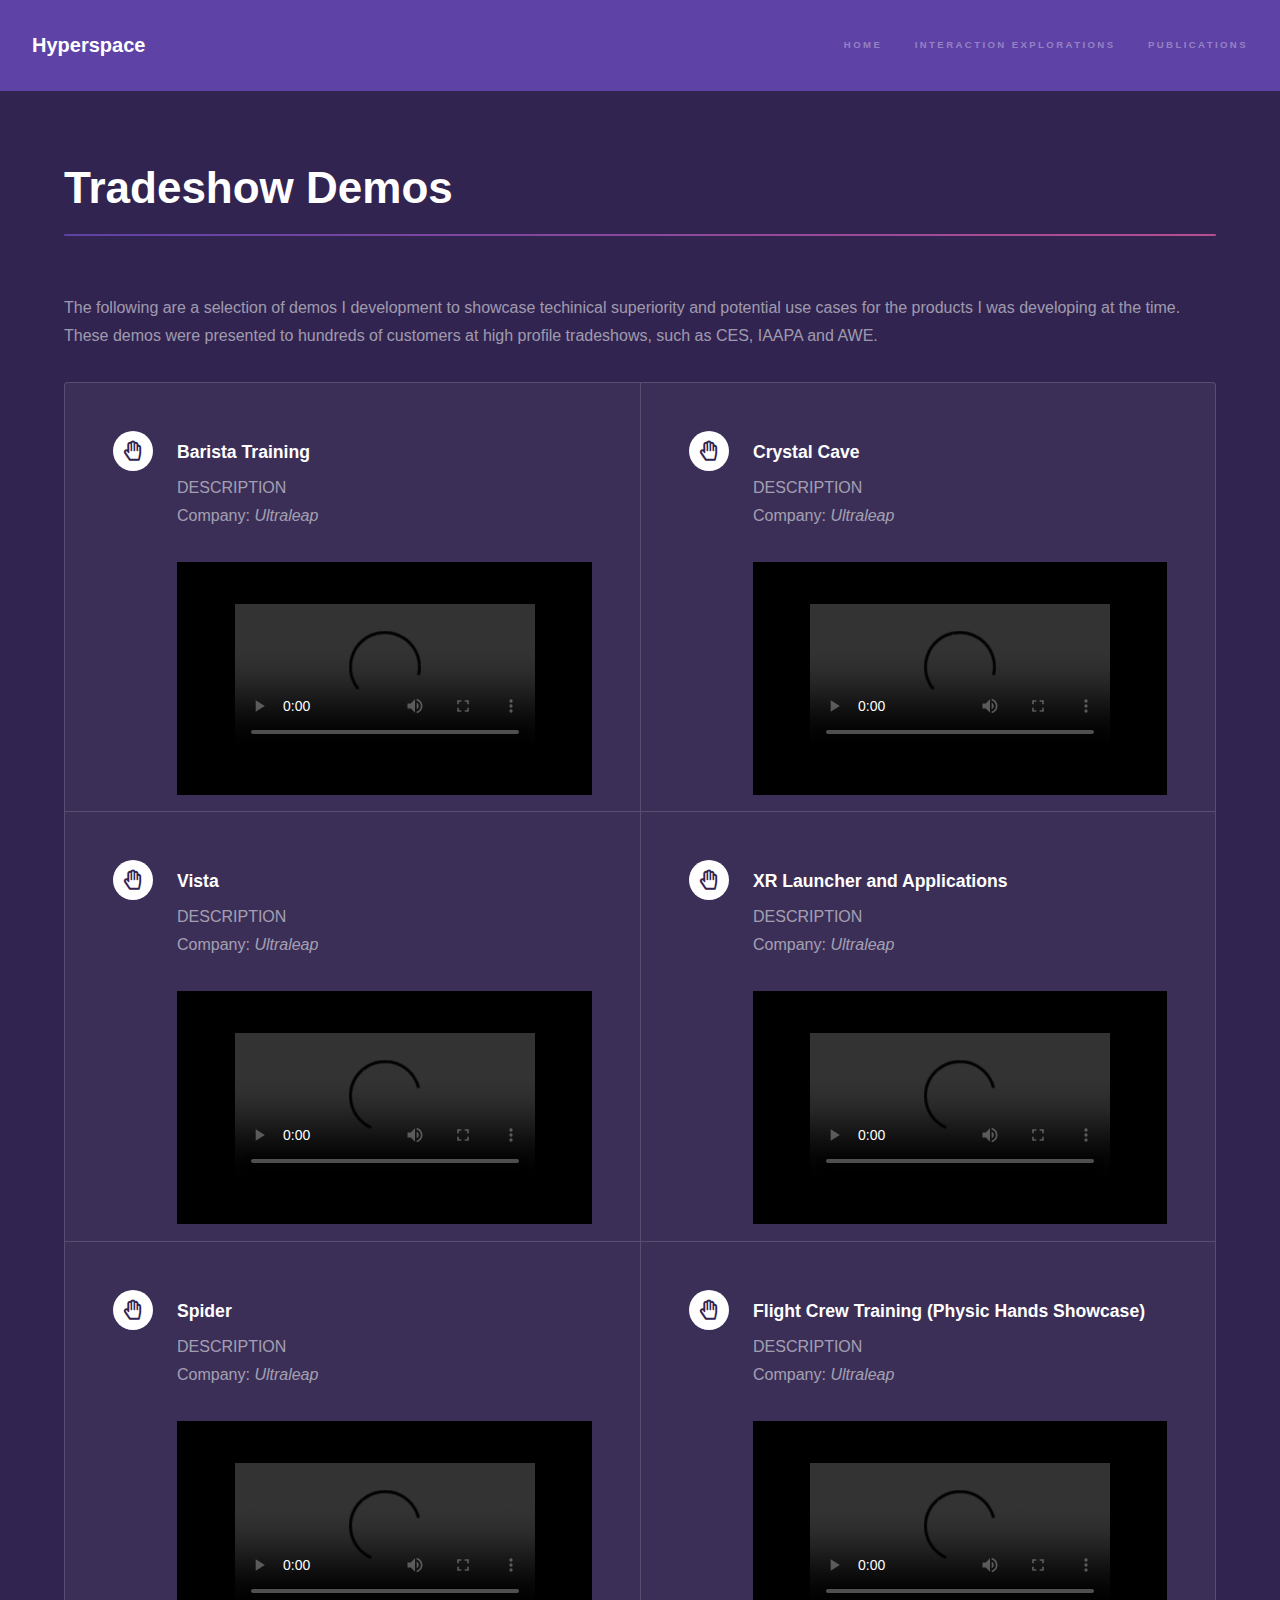
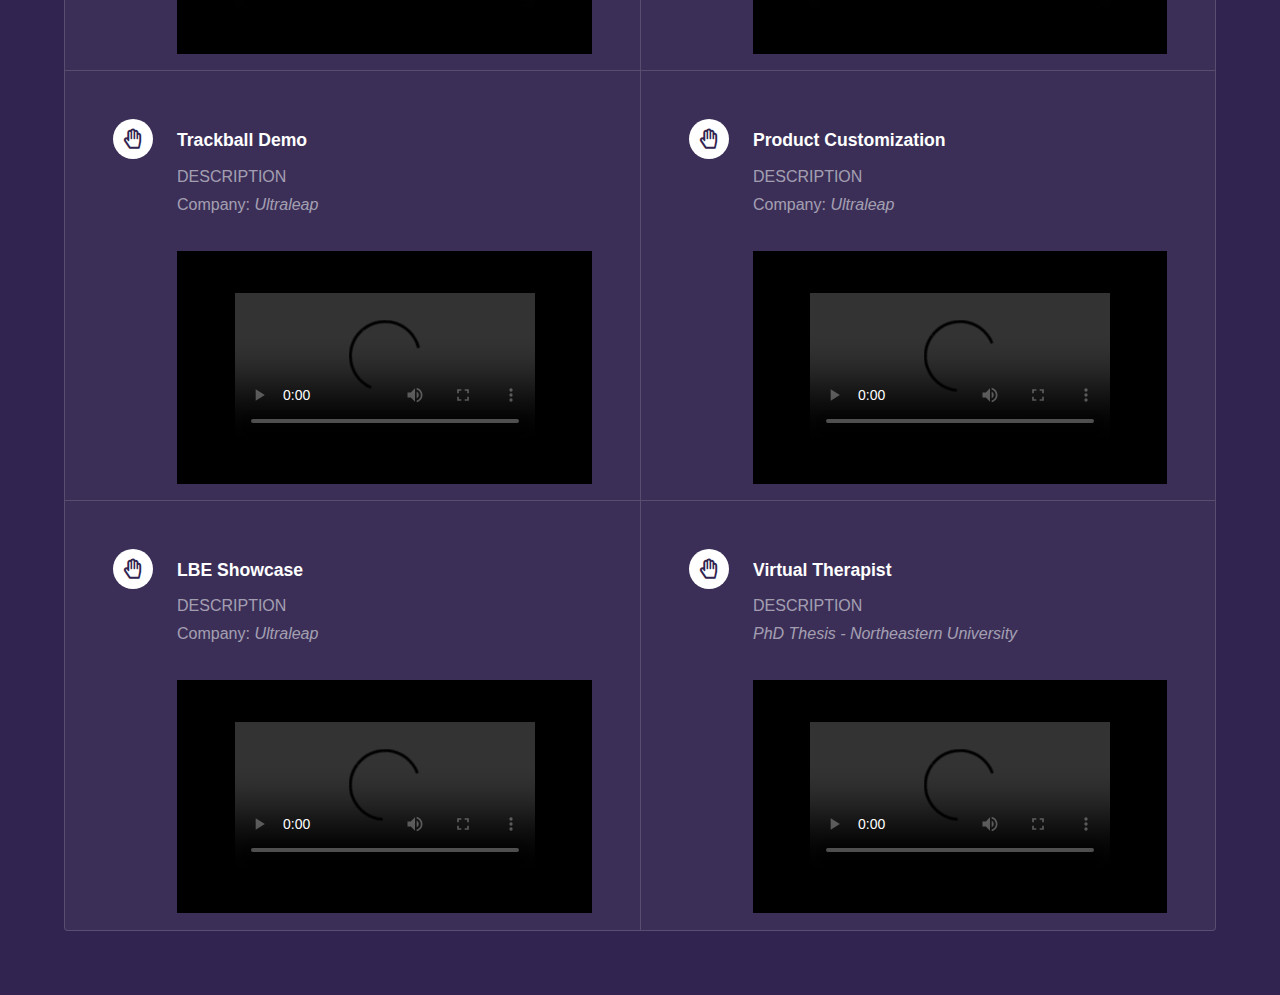
==== demos.html @ 86717d0b "V0" ====
<!DOCTYPE HTML>
<!--
	Hyperspace by HTML5 UP
	html5up.net | @ajlkn
	Free for personal and commercial use under the CCA 3.0 license (html5up.net/license)
-->
<html>
	<head>
		<title>Tradeshow Demos</title>
		<meta charset="utf-8" />
		<meta name="viewport" content="width=device-width, initial-scale=1, user-scalable=no" />
		<link rel="stylesheet" href="assets/css/main.css" />
		<noscript><link rel="stylesheet" href="assets/css/noscript.css" /></noscript>
	</head>
	<body class="is-preload">

		<!-- Header -->
			<header id="header">
				<a href="index.html" class="title">Hyperspace</a>
				<nav>
					<ul>
						<li><a href="index.html">Home</a></li>
						<li><a href="interactions.html">Interaction Explorations</a></li>
						<li><a href="publications.html">Publications</a></li>
					</ul>
				</nav>
			</header>

		<!-- Wrapper -->
			<div id="wrapper">

				<!-- Main -->
					<section id="main" class="wrapper">
						<div class="inner">
							<h1 class="major">Tradeshow Demos</h1>
							<p>The following are a selection of demos I development to showcase techinical superiority and potential use cases for the products I was developing at the time. These demos were presented to hundreds of customers at high profile tradeshows, such as CES, IAAPA and AWE.</p>
							<div class="features">
								<section>
									<span class="icon major far fa-hand-paper"></span>
									<h3>Barista Training</h3>
									<p>DESCRIPTION<br />Company: <i>Ultraleap</i></p>
									<div class="video-section">
										<div class="video-container">
											<iframe src="videos/Barista.mp4" frameborder="0" allowfullscreen></iframe>
										</div>
									</div>
								</section>
								<section>
									<span class="icon major far fa-hand-paper"></span>
									<h3>Crystal Cave</h3>
									<p>DESCRIPTION<br />Company: <i>Ultraleap</i></p>
									<div class="video-section">
										<div class="video-container">
											<iframe src="videos/CrystalCave.mp4" frameborder="0" allowfullscreen></iframe>
										</div>
									</div>
								</section>
								<section>
									<span class="icon major far fa-hand-paper"></span>
									<h3>Vista</h3>
									<p>DESCRIPTION<br />Company: <i>Ultraleap</i></p>
									<div class="video-section">
										<div class="video-container">
											<iframe src="videos/Vista.mp4" frameborder="0" allowfullscreen></iframe>
										</div>
									</div>
								</section>
								<section>
									<span class="icon major far fa-hand-paper"></span>
									<h3>XR Launcher and Applications</h3>
									<p>DESCRIPTION<br />Company: <i>Ultraleap</i></p>
									<div class="video-section">
										<div class="video-container">
											<iframe src="videos/PicoLoop.mp4" frameborder="0" allowfullscreen></iframe>
										</div>
									</div>
								</section>
								<section>
									<span class="icon major far fa-hand-paper"></span>
									<h3>Spider</h3>
									<p>DESCRIPTION<br />Company: <i>Ultraleap</i></p>
									<div class="video-section">
										<div class="video-container">
											<iframe src="videos/Spider.mp4" frameborder="0" allowfullscreen></iframe>
										</div>
									</div>
								</section>
								<section>
									<span class="icon major far fa-hand-paper"></span>
									<h3>Flight Crew Training (Physic Hands Showcase)</h3>
									<p>DESCRIPTION<br />Company: <i>Ultraleap</i></p>
									<div class="video-section">
										<div class="video-container">
											<iframe src="videos/VRFlightCrew.mp4" frameborder="0" allowfullscreen></iframe>
										</div>
									</div>
								</section>
								<section>
									<span class="icon major far fa-hand-paper"></span>
									<h3>Trackball Demo</h3>
									<p>DESCRIPTION<br />Company: <i>Ultraleap</i></p>
									<div class="video-section">
										<div class="video-container">
											<iframe src="videos/MarsExample.mp4" frameborder="0" allowfullscreen></iframe>
										</div>
									</div>
								</section>
								<section>
									<span class="icon major far fa-hand-paper"></span>
									<h3>Product Customization</h3>
									<p>DESCRIPTION<br />Company: <i>Ultraleap</i></p>
									<div class="video-section">
										<div class="video-container">
											<iframe src="videos/Columbus.mp4" frameborder="0" allowfullscreen></iframe>
										</div>
									</div>
								</section>
								<section>
									<span class="icon major far fa-hand-paper"></span>
									<h3>LBE Showcase</h3>
									<p>DESCRIPTION<br />Company: <i>Ultraleap</i></p>
									<div class="video-section">
										<div class="video-container">
											<iframe src="videos/XStudio.mp4" frameborder="0" allowfullscreen></iframe>
										</div>
									</div>
								</section>
								<section>
									<span class="icon major far fa-hand-paper"></span>
									<h3>Virtual Therapist</h3>
									<p>DESCRIPTION<br /><i>PhD Thesis - Northeastern University</i></p>
									<div class="video-section">
										<div class="video-container">
											<iframe src="videos/Thesis.mp4" frameborder="0" allowfullscreen></iframe>
										</div>
									</div>
								</section>
							</div>
						</div>
					</section>

			</div>

		<!-- Scripts -->
			<script src="assets/js/jquery.min.js"></script>
			<script src="assets/js/jquery.scrollex.min.js"></script>
			<script src="assets/js/jquery.scrolly.min.js"></script>
			<script src="assets/js/browser.min.js"></script>
			<script src="assets/js/breakpoints.min.js"></script>
			<script src="assets/js/util.js"></script>
			<script src="assets/js/main.js"></script>

	</body>
</html>
---- assets/css/main.css ----
@import url(fontawesome-all.min.css);

/*
	Hyperspace by HTML5 UP
	html5up.net | @ajlkn
	Free for personal and commercial use under the CCA 3.0 license (html5up.net/license)
*/

html, body, div, span, applet, object,
iframe, h1, h2, h3, h4, h5, h6, p, blockquote,
pre, a, abbr, acronym, address, big, cite,
code, del, dfn, em, img, ins, kbd, q, s, samp,
small, strike, strong, sub, sup, tt, var, b,
u, i, center, dl, dt, dd, ol, ul, li, fieldset,
form, label, legend, table, caption, tbody,
tfoot, thead, tr, th, td, article, aside,
canvas, details, embed, figure, figcaption,
footer, header, hgroup, menu, nav, output, ruby,
section, summary, time, mark, audio, video {
	margin: 0;
	padding: 0;
	border: 0;
	font-size: 100%;
	font: inherit;
	vertical-align: baseline;}

article, aside, details, figcaption, figure,
footer, header, hgroup, menu, nav, section {
	display: block;}

body {
	line-height: 1;
}

ol, ul {
	list-style: none;
}

blockquote, q {
	quotes: none;
}

	blockquote:before, blockquote:after, q:before, q:after {
		content: '';
		content: none;
	}

table {
	border-collapse: collapse;
	border-spacing: 0;
}

body {
	-webkit-text-size-adjust: none;
}

mark {
	background-color: transparent;
	color: inherit;
}

input::-moz-focus-inner {
	border: 0;
	padding: 0;
}

input, select, textarea {
	-moz-appearance: none;
	-webkit-appearance: none;
	-ms-appearance: none;
	appearance: none;
}

/* Basic */

	@-ms-viewport {
		width: device-width;
	}

	body {
		-ms-overflow-style: scrollbar;
	}

	@media screen and (max-width: 480px) {

		html, body {
			min-width: 320px;
		}

	}

	html {
		box-sizing: border-box;
	}

	*, *:before, *:after {
		box-sizing: inherit;
	}

	body {
		background: #312450;
	}

		body.is-preload *, body.is-preload *:before, body.is-preload *:after {
			-moz-animation: none !important;
			-webkit-animation: none !important;
			-ms-animation: none !important;
			animation: none !important;
			-moz-transition: none !important;
			-webkit-transition: none !important;
			-ms-transition: none !important;
			transition: none !important;
		}

/* Type */

	body, input, select, textarea {
		color: rgba(255, 255, 255, 0.55);
		font-family: Arial, Helvetica, sans-serif;
		font-size: 16.5pt;
		font-weight: normal;
		line-height: 1.75;
	}

		@media screen and (max-width: 1680px) {

			body, input, select, textarea {
				font-size: 13pt;
			}

		}

		@media screen and (max-width: 1280px) {

			body, input, select, textarea {
				font-size: 12pt;
			}

		}

		@media screen and (max-width: 360px) {

			body, input, select, textarea {
				font-size: 11pt;
			}

		}

	a {
		-moz-transition: color 0.2s ease, border-bottom-color 0.2s ease;
		-webkit-transition: color 0.2s ease, border-bottom-color 0.2s ease;
		-ms-transition: color 0.2s ease, border-bottom-color 0.2s ease;
		transition: color 0.2s ease, border-bottom-color 0.2s ease;
		border-bottom: dotted 1px rgba(255, 255, 255, 0.35);
		color: inherit;
		text-decoration: none;
	}

		a:hover {
			border-bottom-color: transparent;
			color: #ffffff;
		}

	strong, b {
		color: #ffffff;
		font-weight: bold;
	}

	em, i {
		font-style: italic;
	}

	p {
		margin: 0 0 2em 0;
	}

	h1, h2, h3, h4, h5, h6 {
		color: #ffffff;
		font-weight: bold;
		line-height: 1.5;
		margin: 0 0 0.5em 0;
	}

		h1 a, h2 a, h3 a, h4 a, h5 a, h6 a {
			color: inherit;
			text-decoration: none;
		}

	h1 {
		font-size: 2.75em;
	}

		h1.major {
			margin: 0 0 1.3em 0;
			position: relative;
			padding-bottom: 0.35em;
		}

			h1.major:after {
				background-image: -moz-linear-gradient(to right, #5e42a6, #b74e91);
				background-image: -webkit-linear-gradient(to right, #5e42a6, #b74e91);
				background-image: -ms-linear-gradient(to right, #5e42a6, #b74e91);
				background-image: linear-gradient(to right, #5e42a6, #b74e91);
				-moz-transition: max-width 0.2s ease;
				-webkit-transition: max-width 0.2s ease;
				-ms-transition: max-width 0.2s ease;
				transition: max-width 0.2s ease;
				border-radius: 0.2em;
				bottom: 0;
				content: '';
				height: 0.05em;
				position: absolute;
				right: 0;
				width: 100%;
			}

	h2 {
		font-size: 1.75em;
	}

	h3 {
		font-size: 1.1em;
	}

	h4 {
		font-size: 1em;
	}

	h5 {
		font-size: 0.8em;
	}

	h6 {
		font-size: 0.6em;
	}

	@media screen and (max-width: 736px) {

		h1 {
			font-size: 2em;
		}

		h2 {
			font-size: 1.25em;
		}

		h3 {
			font-size: 1em;
		}

		h4 {
			font-size: 0.8em;
		}

		h5 {
			font-size: 0.6em;
		}

		h6 {
			font-size: 0.6em;
		}

	}

	sub {
		font-size: 0.8em;
		position: relative;
		top: 0.5em;
	}

	sup {
		font-size: 0.8em;
		position: relative;
		top: -0.5em;
	}

	blockquote {
		border-left: solid 4px rgba(255, 255, 255, 0.15);
		font-style: italic;
		margin: 0 0 2em 0;
		padding: 0.5em 0 0.5em 2em;
	}

	code {
		background: rgba(255, 255, 255, 0.05);
		border-radius: 0.25em;
		border: solid 1px rgba(255, 255, 255, 0.15);
		font-family: "Courier New", monospace;
		font-size: 0.9em;
		margin: 0 0.25em;
		padding: 0.25em 0.65em;
	}

	pre {
		-webkit-overflow-scrolling: touch;
		font-family: "Courier New", monospace;
		font-size: 0.9em;
		margin: 0 0 2em 0;
	}

		pre code {
			display: block;
			line-height: 1.75em;
			padding: 1em 1.5em;
			overflow-x: auto;
		}

	hr {
		border: 0;
		border-bottom: solid 1px rgba(255, 255, 255, 0.15);
		margin: 2em 0;
	}

		hr.major {
			margin: 3em 0;
		}

	.align-left {
		text-align: left;
	}

	.align-center {
		text-align: center;
	}

	.align-right {
		text-align: right;
	}

/* Row */

	.row {
		display: flex;
		flex-wrap: wrap;
		box-sizing: border-box;
		align-items: stretch;
	}

		.row > * {
			box-sizing: border-box;
		}

		.row.gtr-uniform > * > :last-child {
			margin-bottom: 0;
		}

		.row.aln-left {
			justify-content: flex-start;
		}

		.row.aln-center {
			justify-content: center;
		}

		.row.aln-right {
			justify-content: flex-end;
		}

		.row.aln-top {
			align-items: flex-start;
		}

		.row.aln-middle {
			align-items: center;
		}

		.row.aln-bottom {
			align-items: flex-end;
		}

		.row > .imp {
			order: -1;
		}

		.row > .col-1 {
			width: 8.33333%;
		}

		.row > .off-1 {
			margin-left: 8.33333%;
		}

		.row > .col-2 {
			width: 16.66667%;
		}

		.row > .off-2 {
			margin-left: 16.66667%;
		}

		.row > .col-3 {
			width: 25%;
		}

		.row > .off-3 {
			margin-left: 25%;
		}

		.row > .col-4 {
			width: 33.33333%;
		}

		.row > .off-4 {
			margin-left: 33.33333%;
		}

		.row > .col-5 {
			width: 41.66667%;
		}

		.row > .off-5 {
			margin-left: 41.66667%;
		}

		.row > .col-6 {
			width: 50%;
		}

		.row > .off-6 {
			margin-left: 50%;
		}

		.row > .col-7 {
			width: 58.33333%;
		}

		.row > .off-7 {
			margin-left: 58.33333%;
		}

		.row > .col-8 {
			width: 66.66667%;
		}

		.row > .off-8 {
			margin-left: 66.66667%;
		}

		.row > .col-9 {
			width: 75%;
		}

		.row > .off-9 {
			margin-left: 75%;
		}

		.row > .col-10 {
			width: 83.33333%;
		}

		.row > .off-10 {
			margin-left: 83.33333%;
		}

		.row > .col-11 {
			width: 91.66667%;
		}

		.row > .off-11 {
			margin-left: 91.66667%;
		}

		.row > .col-12 {
			width: 100%;
		}

		.row > .off-12 {
			margin-left: 100%;
		}

		.row.gtr-0 {
			margin-top: 0;
			margin-left: 0em;
		}

			.row.gtr-0 > * {
				padding: 0 0 0 0em;
			}

			.row.gtr-0.gtr-uniform {
				margin-top: 0em;
			}

				.row.gtr-0.gtr-uniform > * {
					padding-top: 0em;
				}

		.row.gtr-25 {
			margin-top: 0;
			margin-left: -0.375em;
		}

			.row.gtr-25 > * {
				padding: 0 0 0 0.375em;
			}

			.row.gtr-25.gtr-uniform {
				margin-top: -0.375em;
			}

				.row.gtr-25.gtr-uniform > * {
					padding-top: 0.375em;
				}

		.row.gtr-50 {
			margin-top: 0;
			margin-left: -0.75em;
		}

			.row.gtr-50 > * {
				padding: 0 0 0 0.75em;
			}

			.row.gtr-50.gtr-uniform {
				margin-top: -0.75em;
			}

				.row.gtr-50.gtr-uniform > * {
					padding-top: 0.75em;
				}

		.row {
			margin-top: 0;
			margin-left: -1.5em;
		}

			.row > * {
				padding: 0 0 0 1.5em;
			}

			.row.gtr-uniform {
				margin-top: -1.5em;
			}

				.row.gtr-uniform > * {
					padding-top: 1.5em;
				}

		.row.gtr-150 {
			margin-top: 0;
			margin-left: -2.25em;
		}

			.row.gtr-150 > * {
				padding: 0 0 0 2.25em;
			}

			.row.gtr-150.gtr-uniform {
				margin-top: -2.25em;
			}

				.row.gtr-150.gtr-uniform > * {
					padding-top: 2.25em;
				}

		.row.gtr-200 {
			margin-top: 0;
			margin-left: -3em;
		}

			.row.gtr-200 > * {
				padding: 0 0 0 3em;
			}

			.row.gtr-200.gtr-uniform {
				margin-top: -3em;
			}

				.row.gtr-200.gtr-uniform > * {
					padding-top: 3em;
				}

		@media screen and (max-width: 1680px) {

			.row {
				display: flex;
				flex-wrap: wrap;
				box-sizing: border-box;
				align-items: stretch;
			}

				.row > * {
					box-sizing: border-box;
				}

				.row.gtr-uniform > * > :last-child {
					margin-bottom: 0;
				}

				.row.aln-left {
					justify-content: flex-start;
				}

				.row.aln-center {
					justify-content: center;
				}

				.row.aln-right {
					justify-content: flex-end;
				}

				.row.aln-top {
					align-items: flex-start;
				}

				.row.aln-middle {
					align-items: center;
				}

				.row.aln-bottom {
					align-items: flex-end;
				}

				.row > .imp-xlarge {
					order: -1;
				}

				.row > .col-1-xlarge {
					width: 8.33333%;
				}

				.row > .off-1-xlarge {
					margin-left: 8.33333%;
				}

				.row > .col-2-xlarge {
					width: 16.66667%;
				}

				.row > .off-2-xlarge {
					margin-left: 16.66667%;
				}

				.row > .col-3-xlarge {
					width: 25%;
				}

				.row > .off-3-xlarge {
					margin-left: 25%;
				}

				.row > .col-4-xlarge {
					width: 33.33333%;
				}

				.row > .off-4-xlarge {
					margin-left: 33.33333%;
				}

				.row > .col-5-xlarge {
					width: 41.66667%;
				}

				.row > .off-5-xlarge {
					margin-left: 41.66667%;
				}

				.row > .col-6-xlarge {
					width: 50%;
				}

				.row > .off-6-xlarge {
					margin-left: 50%;
				}

				.row > .col-7-xlarge {
					width: 58.33333%;
				}

				.row > .off-7-xlarge {
					margin-left: 58.33333%;
				}

				.row > .col-8-xlarge {
					width: 66.66667%;
				}

				.row > .off-8-xlarge {
					margin-left: 66.66667%;
				}

				.row > .col-9-xlarge {
					width: 75%;
				}

				.row > .off-9-xlarge {
					margin-left: 75%;
				}

				.row > .col-10-xlarge {
					width: 83.33333%;
				}

				.row > .off-10-xlarge {
					margin-left: 83.33333%;
				}

				.row > .col-11-xlarge {
					width: 91.66667%;
				}

				.row > .off-11-xlarge {
					margin-left: 91.66667%;
				}

				.row > .col-12-xlarge {
					width: 100%;
				}

				.row > .off-12-xlarge {
					margin-left: 100%;
				}

				.row.gtr-0 {
					margin-top: 0;
					margin-left: 0em;
				}

					.row.gtr-0 > * {
						padding: 0 0 0 0em;
					}

					.row.gtr-0.gtr-uniform {
						margin-top: 0em;
					}

						.row.gtr-0.gtr-uniform > * {
							padding-top: 0em;
						}

				.row.gtr-25 {
					margin-top: 0;
					margin-left: -0.375em;
				}

					.row.gtr-25 > * {
						padding: 0 0 0 0.375em;
					}

					.row.gtr-25.gtr-uniform {
						margin-top: -0.375em;
					}

						.row.gtr-25.gtr-uniform > * {
							padding-top: 0.375em;
						}

				.row.gtr-50 {
					margin-top: 0;
					margin-left: -0.75em;
				}

					.row.gtr-50 > * {
						padding: 0 0 0 0.75em;
					}

					.row.gtr-50.gtr-uniform {
						margin-top: -0.75em;
					}

						.row.gtr-50.gtr-uniform > * {
							padding-top: 0.75em;
						}

				.row {
					margin-top: 0;
					margin-left: -1.5em;
				}

					.row > * {
						padding: 0 0 0 1.5em;
					}

					.row.gtr-uniform {
						margin-top: -1.5em;
					}

						.row.gtr-uniform > * {
							padding-top: 1.5em;
						}

				.row.gtr-150 {
					margin-top: 0;
					margin-left: -2.25em;
				}

					.row.gtr-150 > * {
						padding: 0 0 0 2.25em;
					}

					.row.gtr-150.gtr-uniform {
						margin-top: -2.25em;
					}

						.row.gtr-150.gtr-uniform > * {
							padding-top: 2.25em;
						}

				.row.gtr-200 {
					margin-top: 0;
					margin-left: -3em;
				}

					.row.gtr-200 > * {
						padding: 0 0 0 3em;
					}

					.row.gtr-200.gtr-uniform {
						margin-top: -3em;
					}

						.row.gtr-200.gtr-uniform > * {
							padding-top: 3em;
						}

		}

		@media screen and (max-width: 1280px) {

			.row {
				display: flex;
				flex-wrap: wrap;
				box-sizing: border-box;
				align-items: stretch;
			}

				.row > * {
					box-sizing: border-box;
				}

				.row.gtr-uniform > * > :last-child {
					margin-bottom: 0;
				}

				.row.aln-left {
					justify-content: flex-start;
				}

				.row.aln-center {
					justify-content: center;
				}

				.row.aln-right {
					justify-content: flex-end;
				}

				.row.aln-top {
					align-items: flex-start;
				}

				.row.aln-middle {
					align-items: center;
				}

				.row.aln-bottom {
					align-items: flex-end;
				}

				.row > .imp-large {
					order: -1;
				}

				.row > .col-1-large {
					width: 8.33333%;
				}

				.row > .off-1-large {
					margin-left: 8.33333%;
				}

				.row > .col-2-large {
					width: 16.66667%;
				}

				.row > .off-2-large {
					margin-left: 16.66667%;
				}

				.row > .col-3-large {
					width: 25%;
				}

				.row > .off-3-large {
					margin-left: 25%;
				}

				.row > .col-4-large {
					width: 33.33333%;
				}

				.row > .off-4-large {
					margin-left: 33.33333%;
				}

				.row > .col-5-large {
					width: 41.66667%;
				}

				.row > .off-5-large {
					margin-left: 41.66667%;
				}

				.row > .col-6-large {
					width: 50%;
				}

				.row > .off-6-large {
					margin-left: 50%;
				}

				.row > .col-7-large {
					width: 58.33333%;
				}

				.row > .off-7-large {
					margin-left: 58.33333%;
				}

				.row > .col-8-large {
					width: 66.66667%;
				}

				.row > .off-8-large {
					margin-left: 66.66667%;
				}

				.row > .col-9-large {
					width: 75%;
				}

				.row > .off-9-large {
					margin-left: 75%;
				}

				.row > .col-10-large {
					width: 83.33333%;
				}

				.row > .off-10-large {
					margin-left: 83.33333%;
				}

				.row > .col-11-large {
					width: 91.66667%;
				}

				.row > .off-11-large {
					margin-left: 91.66667%;
				}

				.row > .col-12-large {
					width: 100%;
				}

				.row > .off-12-large {
					margin-left: 100%;
				}

				.row.gtr-0 {
					margin-top: 0;
					margin-left: 0em;
				}

					.row.gtr-0 > * {
						padding: 0 0 0 0em;
					}

					.row.gtr-0.gtr-uniform {
						margin-top: 0em;
					}

						.row.gtr-0.gtr-uniform > * {
							padding-top: 0em;
						}

				.row.gtr-25 {
					margin-top: 0;
					margin-left: -0.375em;
				}

					.row.gtr-25 > * {
						padding: 0 0 0 0.375em;
					}

					.row.gtr-25.gtr-uniform {
						margin-top: -0.375em;
					}

						.row.gtr-25.gtr-uniform > * {
							padding-top: 0.375em;
						}

				.row.gtr-50 {
					margin-top: 0;
					margin-left: -0.75em;
				}

					.row.gtr-50 > * {
						padding: 0 0 0 0.75em;
					}

					.row.gtr-50.gtr-uniform {
						margin-top: -0.75em;
					}

						.row.gtr-50.gtr-uniform > * {
							padding-top: 0.75em;
						}

				.row {
					margin-top: 0;
					margin-left: -1.5em;
				}

					.row > * {
						padding: 0 0 0 1.5em;
					}

					.row.gtr-uniform {
						margin-top: -1.5em;
					}

						.row.gtr-uniform > * {
							padding-top: 1.5em;
						}

				.row.gtr-150 {
					margin-top: 0;
					margin-left: -2.25em;
				}

					.row.gtr-150 > * {
						padding: 0 0 0 2.25em;
					}

					.row.gtr-150.gtr-uniform {
						margin-top: -2.25em;
					}

						.row.gtr-150.gtr-uniform > * {
							padding-top: 2.25em;
						}

				.row.gtr-200 {
					margin-top: 0;
					margin-left: -3em;
				}

					.row.gtr-200 > * {
						padding: 0 0 0 3em;
					}

					.row.gtr-200.gtr-uniform {
						margin-top: -3em;
					}

						.row.gtr-200.gtr-uniform > * {
							padding-top: 3em;
						}

		}

		@media screen and (max-width: 980px) {

			.row {
				display: flex;
				flex-wrap: wrap;
				box-sizing: border-box;
				align-items: stretch;
			}

				.row > * {
					box-sizing: border-box;
				}

				.row.gtr-uniform > * > :last-child {
					margin-bottom: 0;
				}

				.row.aln-left {
					justify-content: flex-start;
				}

				.row.aln-center {
					justify-content: center;
				}

				.row.aln-right {
					justify-content: flex-end;
				}

				.row.aln-top {
					align-items: flex-start;
				}

				.row.aln-middle {
					align-items: center;
				}

				.row.aln-bottom {
					align-items: flex-end;
				}

				.row > .imp-medium {
					order: -1;
				}

				.row > .col-1-medium {
					width: 8.33333%;
				}

				.row > .off-1-medium {
					margin-left: 8.33333%;
				}

				.row > .col-2-medium {
					width: 16.66667%;
				}

				.row > .off-2-medium {
					margin-left: 16.66667%;
				}

				.row > .col-3-medium {
					width: 25%;
				}

				.row > .off-3-medium {
					margin-left: 25%;
				}

				.row > .col-4-medium {
					width: 33.33333%;
				}

				.row > .off-4-medium {
					margin-left: 33.33333%;
				}

				.row > .col-5-medium {
					width: 41.66667%;
				}

				.row > .off-5-medium {
					margin-left: 41.66667%;
				}

				.row > .col-6-medium {
					width: 50%;
				}

				.row > .off-6-medium {
					margin-left: 50%;
				}

				.row > .col-7-medium {
					width: 58.33333%;
				}

				.row > .off-7-medium {
					margin-left: 58.33333%;
				}

				.row > .col-8-medium {
					width: 66.66667%;
				}

				.row > .off-8-medium {
					margin-left: 66.66667%;
				}

				.row > .col-9-medium {
					width: 75%;
				}

				.row > .off-9-medium {
					margin-left: 75%;
				}

				.row > .col-10-medium {
					width: 83.33333%;
				}

				.row > .off-10-medium {
					margin-left: 83.33333%;
				}

				.row > .col-11-medium {
					width: 91.66667%;
				}

				.row > .off-11-medium {
					margin-left: 91.66667%;
				}

				.row > .col-12-medium {
					width: 100%;
				}

				.row > .off-12-medium {
					margin-left: 100%;
				}

				.row.gtr-0 {
					margin-top: 0;
					margin-left: 0em;
				}

					.row.gtr-0 > * {
						padding: 0 0 0 0em;
					}

					.row.gtr-0.gtr-uniform {
						margin-top: 0em;
					}

						.row.gtr-0.gtr-uniform > * {
							padding-top: 0em;
						}

				.row.gtr-25 {
					margin-top: 0;
					margin-left: -0.375em;
				}

					.row.gtr-25 > * {
						padding: 0 0 0 0.375em;
					}

					.row.gtr-25.gtr-uniform {
						margin-top: -0.375em;
					}

						.row.gtr-25.gtr-uniform > * {
							padding-top: 0.375em;
						}

				.row.gtr-50 {
					margin-top: 0;
					margin-left: -0.75em;
				}

					.row.gtr-50 > * {
						padding: 0 0 0 0.75em;
					}

					.row.gtr-50.gtr-uniform {
						margin-top: -0.75em;
					}

						.row.gtr-50.gtr-uniform > * {
							padding-top: 0.75em;
						}

				.row {
					margin-top: 0;
					margin-left: -1.5em;
				}

					.row > * {
						padding: 0 0 0 1.5em;
					}

					.row.gtr-uniform {
						margin-top: -1.5em;
					}

						.row.gtr-uniform > * {
							padding-top: 1.5em;
						}

				.row.gtr-150 {
					margin-top: 0;
					margin-left: -2.25em;
				}

					.row.gtr-150 > * {
						padding: 0 0 0 2.25em;
					}

					.row.gtr-150.gtr-uniform {
						margin-top: -2.25em;
					}

						.row.gtr-150.gtr-uniform > * {
							padding-top: 2.25em;
						}

				.row.gtr-200 {
					margin-top: 0;
					margin-left: -3em;
				}

					.row.gtr-200 > * {
						padding: 0 0 0 3em;
					}

					.row.gtr-200.gtr-uniform {
						margin-top: -3em;
					}

						.row.gtr-200.gtr-uniform > * {
							padding-top: 3em;
						}

		}

		@media screen and (max-width: 736px) {

			.row {
				display: flex;
				flex-wrap: wrap;
				box-sizing: border-box;
				align-items: stretch;
			}

				.row > * {
					box-sizing: border-box;
				}

				.row.gtr-uniform > * > :last-child {
					margin-bottom: 0;
				}

				.row.aln-left {
					justify-content: flex-start;
				}

				.row.aln-center {
					justify-content: center;
				}

				.row.aln-right {
					justify-content: flex-end;
				}

				.row.aln-top {
					align-items: flex-start;
				}

				.row.aln-middle {
					align-items: center;
				}

				.row.aln-bottom {
					align-items: flex-end;
				}

				.row > .imp-small {
					order: -1;
				}

				.row > .col-1-small {
					width: 8.33333%;
				}

				.row > .off-1-small {
					margin-left: 8.33333%;
				}

				.row > .col-2-small {
					width: 16.66667%;
				}

				.row > .off-2-small {
					margin-left: 16.66667%;
				}

				.row > .col-3-small {
					width: 25%;
				}

				.row > .off-3-small {
					margin-left: 25%;
				}

				.row > .col-4-small {
					width: 33.33333%;
				}

				.row > .off-4-small {
					margin-left: 33.33333%;
				}

				.row > .col-5-small {
					width: 41.66667%;
				}

				.row > .off-5-small {
					margin-left: 41.66667%;
				}

				.row > .col-6-small {
					width: 50%;
				}

				.row > .off-6-small {
					margin-left: 50%;
				}

				.row > .col-7-small {
					width: 58.33333%;
				}

				.row > .off-7-small {
					margin-left: 58.33333%;
				}

				.row > .col-8-small {
					width: 66.66667%;
				}

				.row > .off-8-small {
					margin-left: 66.66667%;
				}

				.row > .col-9-small {
					width: 75%;
				}

				.row > .off-9-small {
					margin-left: 75%;
				}

				.row > .col-10-small {
					width: 83.33333%;
				}

				.row > .off-10-small {
					margin-left: 83.33333%;
				}

				.row > .col-11-small {
					width: 91.66667%;
				}

				.row > .off-11-small {
					margin-left: 91.66667%;
				}

				.row > .col-12-small {
					width: 100%;
				}

				.row > .off-12-small {
					margin-left: 100%;
				}

				.row.gtr-0 {
					margin-top: 0;
					margin-left: 0em;
				}

					.row.gtr-0 > * {
						padding: 0 0 0 0em;
					}

					.row.gtr-0.gtr-uniform {
						margin-top: 0em;
					}

						.row.gtr-0.gtr-uniform > * {
							padding-top: 0em;
						}

				.row.gtr-25 {
					margin-top: 0;
					margin-left: -0.375em;
				}

					.row.gtr-25 > * {
						padding: 0 0 0 0.375em;
					}

					.row.gtr-25.gtr-uniform {
						margin-top: -0.375em;
					}

						.row.gtr-25.gtr-uniform > * {
							padding-top: 0.375em;
						}

				.row.gtr-50 {
					margin-top: 0;
					margin-left: -0.75em;
				}

					.row.gtr-50 > * {
						padding: 0 0 0 0.75em;
					}

					.row.gtr-50.gtr-uniform {
						margin-top: -0.75em;
					}

						.row.gtr-50.gtr-uniform > * {
							padding-top: 0.75em;
						}

				.row {
					margin-top: 0;
					margin-left: -1.5em;
				}

					.row > * {
						padding: 0 0 0 1.5em;
					}

					.row.gtr-uniform {
						margin-top: -1.5em;
					}

						.row.gtr-uniform > * {
							padding-top: 1.5em;
						}

				.row.gtr-150 {
					margin-top: 0;
					margin-left: -2.25em;
				}

					.row.gtr-150 > * {
						padding: 0 0 0 2.25em;
					}

					.row.gtr-150.gtr-uniform {
						margin-top: -2.25em;
					}

						.row.gtr-150.gtr-uniform > * {
							padding-top: 2.25em;
						}

				.row.gtr-200 {
					margin-top: 0;
					margin-left: -3em;
				}

					.row.gtr-200 > * {
						padding: 0 0 0 3em;
					}

					.row.gtr-200.gtr-uniform {
						margin-top: -3em;
					}

						.row.gtr-200.gtr-uniform > * {
							padding-top: 3em;
						}

		}

		@media screen and (max-width: 480px) {

			.row {
				display: flex;
				flex-wrap: wrap;
				box-sizing: border-box;
				align-items: stretch;
			}

				.row > * {
					box-sizing: border-box;
				}

				.row.gtr-uniform > * > :last-child {
					margin-bottom: 0;
				}

				.row.aln-left {
					justify-content: flex-start;
				}

				.row.aln-center {
					justify-content: center;
				}

				.row.aln-right {
					justify-content: flex-end;
				}

				.row.aln-top {
					align-items: flex-start;
				}

				.row.aln-middle {
					align-items: center;
				}

				.row.aln-bottom {
					align-items: flex-end;
				}

				.row > .imp-xsmall {
					order: -1;
				}

				.row > .col-1-xsmall {
					width: 8.33333%;
				}

				.row > .off-1-xsmall {
					margin-left: 8.33333%;
				}

				.row > .col-2-xsmall {
					width: 16.66667%;
				}

				.row > .off-2-xsmall {
					margin-left: 16.66667%;
				}

				.row > .col-3-xsmall {
					width: 25%;
				}

				.row > .off-3-xsmall {
					margin-left: 25%;
				}

				.row > .col-4-xsmall {
					width: 33.33333%;
				}

				.row > .off-4-xsmall {
					margin-left: 33.33333%;
				}

				.row > .col-5-xsmall {
					width: 41.66667%;
				}

				.row > .off-5-xsmall {
					margin-left: 41.66667%;
				}

				.row > .col-6-xsmall {
					width: 50%;
				}

				.row > .off-6-xsmall {
					margin-left: 50%;
				}

				.row > .col-7-xsmall {
					width: 58.33333%;
				}

				.row > .off-7-xsmall {
					margin-left: 58.33333%;
				}

				.row > .col-8-xsmall {
					width: 66.66667%;
				}

				.row > .off-8-xsmall {
					margin-left: 66.66667%;
				}

				.row > .col-9-xsmall {
					width: 75%;
				}

				.row > .off-9-xsmall {
					margin-left: 75%;
				}

				.row > .col-10-xsmall {
					width: 83.33333%;
				}

				.row > .off-10-xsmall {
					margin-left: 83.33333%;
				}

				.row > .col-11-xsmall {
					width: 91.66667%;
				}

				.row > .off-11-xsmall {
					margin-left: 91.66667%;
				}

				.row > .col-12-xsmall {
					width: 100%;
				}

				.row > .off-12-xsmall {
					margin-left: 100%;
				}

				.row.gtr-0 {
					margin-top: 0;
					margin-left: 0em;
				}

					.row.gtr-0 > * {
						padding: 0 0 0 0em;
					}

					.row.gtr-0.gtr-uniform {
						margin-top: 0em;
					}

						.row.gtr-0.gtr-uniform > * {
							padding-top: 0em;
						}

				.row.gtr-25 {
					margin-top: 0;
					margin-left: -0.375em;
				}

					.row.gtr-25 > * {
						padding: 0 0 0 0.375em;
					}

					.row.gtr-25.gtr-uniform {
						margin-top: -0.375em;
					}

						.row.gtr-25.gtr-uniform > * {
							padding-top: 0.375em;
						}

				.row.gtr-50 {
					margin-top: 0;
					margin-left: -0.75em;
				}

					.row.gtr-50 > * {
						padding: 0 0 0 0.75em;
					}

					.row.gtr-50.gtr-uniform {
						margin-top: -0.75em;
					}

						.row.gtr-50.gtr-uniform > * {
							padding-top: 0.75em;
						}

				.row {
					margin-top: 0;
					margin-left: -1.5em;
				}

					.row > * {
						padding: 0 0 0 1.5em;
					}

					.row.gtr-uniform {
						margin-top: -1.5em;
					}

						.row.gtr-uniform > * {
							padding-top: 1.5em;
						}

				.row.gtr-150 {
					margin-top: 0;
					margin-left: -2.25em;
				}

					.row.gtr-150 > * {
						padding: 0 0 0 2.25em;
					}

					.row.gtr-150.gtr-uniform {
						margin-top: -2.25em;
					}

						.row.gtr-150.gtr-uniform > * {
							padding-top: 2.25em;
						}

				.row.gtr-200 {
					margin-top: 0;
					margin-left: -3em;
				}

					.row.gtr-200 > * {
						padding: 0 0 0 3em;
					}

					.row.gtr-200.gtr-uniform {
						margin-top: -3em;
					}

						.row.gtr-200.gtr-uniform > * {
							padding-top: 3em;
						}

		}

/* Box */

	.box {
		border-radius: 0.25em;
		border: solid 1px rgba(255, 255, 255, 0.15);
		margin-bottom: 2em;
		padding: 1.5em;
	}

		.box > :last-child,
		.box > :last-child > :last-child,
		.box > :last-child > :last-child > :last-child {
			margin-bottom: 0;
		}

		.box.alt {
			border: 0;
			border-radius: 0;
			padding: 0;
		}

/* Button */

	input[type="submit"],
	input[type="reset"],
	input[type="button"],
	button,
	.button {
		-moz-appearance: none;
		-webkit-appearance: none;
		-ms-appearance: none;
		appearance: none;
		-moz-transition: border-color 0.2s ease;
		-webkit-transition: border-color 0.2s ease;
		-ms-transition: border-color 0.2s ease;
		transition: border-color 0.2s ease;
		background-color: transparent;
		border: solid 1px !important;
		border-color: rgba(255, 255, 255, 0.15) !important;
		border-radius: 3em;
		color: #ffffff !important;
		cursor: pointer;
		display: inline-block;
		font-size: 0.6em;
		font-weight: bold;
		height: calc(4.75em + 2px);
		letter-spacing: 0.25em;
		line-height: 4.75em;
		outline: 0;
		padding: 0 3.75em;
		position: relative;
		text-align: center;
		text-decoration: none;
		text-transform: uppercase;
		white-space: nowrap;
	}

		input[type="submit"]:after,
		input[type="reset"]:after,
		input[type="button"]:after,
		button:after,
		.button:after {
			-moz-transform: scale(0.25);
			-webkit-transform: scale(0.25);
			-ms-transform: scale(0.25);
			transform: scale(0.25);
			pointer-events: none;
			-moz-transition: opacity 0.2s ease, -moz-transform 0.2s ease;
			-webkit-transition: opacity 0.2s ease, -webkit-transform 0.2s ease;
			-ms-transition: opacity 0.2s ease, -ms-transform 0.2s ease;
			transition: opacity 0.2s ease, transform 0.2s ease;
			background: #ffffff;
			border-radius: 3em;
			content: '';
			height: 100%;
			left: 0;
			opacity: 0;
			position: absolute;
			top: 0;
			width: 100%;
		}

		input[type="submit"].icon:before,
		input[type="reset"].icon:before,
		input[type="button"].icon:before,
		button.icon:before,
		.button.icon:before {
			margin-right: 0.75em;
		}

		input[type="submit"].fit,
		input[type="reset"].fit,
		input[type="button"].fit,
		button.fit,
		.button.fit {
			width: 100%;
		}

		input[type="submit"].small,
		input[type="reset"].small,
		input[type="button"].small,
		button.small,
		.button.small {
			font-size: 0.4em;
		}

		input[type="submit"].large,
		input[type="reset"].large,
		input[type="button"].large,
		button.large,
		.button.large {
			font-size: 0.8em;
		}

		input[type="submit"].primary,
		input[type="reset"].primary,
		input[type="button"].primary,
		button.primary,
		.button.primary {
			background-color: #ffffff;
			color: #312450 !important;
		}

			input[type="submit"].primary:after,
			input[type="reset"].primary:after,
			input[type="button"].primary:after,
			button.primary:after,
			.button.primary:after {
				display: none;
			}

		input[type="submit"].disabled, input[type="submit"]:disabled,
		input[type="reset"].disabled,
		input[type="reset"]:disabled,
		input[type="button"].disabled,
		input[type="button"]:disabled,
		button.disabled,
		button:disabled,
		.button.disabled,
		.button:disabled {
			cursor: default;
			opacity: 0.5;
			pointer-events: none;
		}

		input[type="submit"]:hover,
		input[type="reset"]:hover,
		input[type="button"]:hover,
		button:hover,
		.button:hover {
			border-color: rgba(255, 255, 255, 0.55) !important;
		}

			input[type="submit"]:hover:after,
			input[type="reset"]:hover:after,
			input[type="button"]:hover:after,
			button:hover:after,
			.button:hover:after {
				opacity: 0.05;
				-moz-transform: scale(1);
				-webkit-transform: scale(1);
				-ms-transform: scale(1);
				transform: scale(1);
			}

			input[type="submit"]:hover:active,
			input[type="reset"]:hover:active,
			input[type="button"]:hover:active,
			button:hover:active,
			.button:hover:active {
				border-color: #ffffff !important;
			}

				input[type="submit"]:hover:active:after,
				input[type="reset"]:hover:active:after,
				input[type="button"]:hover:active:after,
				button:hover:active:after,
				.button:hover:active:after {
					opacity: 0.1;
				}

/* Features */

	.features {
		display: -moz-flex;
		display: -webkit-flex;
		display: -ms-flex;
		display: flex;
		-moz-flex-wrap: wrap;
		-webkit-flex-wrap: wrap;
		-ms-flex-wrap: wrap;
		flex-wrap: wrap;
		border-radius: 0.25em;
		border: solid 1px rgba(255, 255, 255, 0.15);
		background: rgba(255, 255, 255, 0.05);
		margin: 0 0 2em 0;
	}

		.features section {
			padding: 3.5em 3em 1em 7em ;
			width: 50%;
			border-top: solid 1px rgba(255, 255, 255, 0.15);
			position: relative;
		}

			.features section:nth-child(-n + 2) {
				border-top-width: 0;
			}

			.features section:nth-child(2n) {
				border-left: solid 1px rgba(255, 255, 255, 0.15);
			}

			.features section .icon {
				-moz-transition: opacity 0.5s ease, -moz-transform 0.5s ease;
				-webkit-transition: opacity 0.5s ease, -webkit-transform 0.5s ease;
				-ms-transition: opacity 0.5s ease, -ms-transform 0.5s ease;
				transition: opacity 0.5s ease, transform 0.5s ease;
				-moz-transition-delay: 1s;
				-webkit-transition-delay: 1s;
				-ms-transition-delay: 1s;
				transition-delay: 1s;
				-moz-transform: scale(1);
				-webkit-transform: scale(1);
				-ms-transform: scale(1);
				transform: scale(1);
				position: absolute;
				left: 3em;
				top: 3em;
				opacity: 1;
			}

			.features section:nth-child(1) .icon {
				-moz-transition-delay: 0.15s;
				-webkit-transition-delay: 0.15s;
				-ms-transition-delay: 0.15s;
				transition-delay: 0.15s;
			}

			.features section:nth-child(2) .icon {
				-moz-transition-delay: 0.3s;
				-webkit-transition-delay: 0.3s;
				-ms-transition-delay: 0.3s;
				transition-delay: 0.3s;
			}

			.features section:nth-child(3) .icon {
				-moz-transition-delay: 0.45s;
				-webkit-transition-delay: 0.45s;
				-ms-transition-delay: 0.45s;
				transition-delay: 0.45s;
			}

			.features section:nth-child(4) .icon {
				-moz-transition-delay: 0.6s;
				-webkit-transition-delay: 0.6s;
				-ms-transition-delay: 0.6s;
				transition-delay: 0.6s;
			}

			.features section:nth-child(5) .icon {
				-moz-transition-delay: 0.75s;
				-webkit-transition-delay: 0.75s;
				-ms-transition-delay: 0.75s;
				transition-delay: 0.75s;
			}

			.features section:nth-child(6) .icon {
				-moz-transition-delay: 0.9s;
				-webkit-transition-delay: 0.9s;
				-ms-transition-delay: 0.9s;
				transition-delay: 0.9s;
			}

			.features section:nth-child(7) .icon {
				-moz-transition-delay: 1.05s;
				-webkit-transition-delay: 1.05s;
				-ms-transition-delay: 1.05s;
				transition-delay: 1.05s;
			}

			.features section:nth-child(8) .icon {
				-moz-transition-delay: 1.2s;
				-webkit-transition-delay: 1.2s;
				-ms-transition-delay: 1.2s;
				transition-delay: 1.2s;
			}

			.features section:nth-child(9) .icon {
				-moz-transition-delay: 1.35s;
				-webkit-transition-delay: 1.35s;
				-ms-transition-delay: 1.35s;
				transition-delay: 1.35s;
			}

			.features section:nth-child(10) .icon {
				-moz-transition-delay: 1.5s;
				-webkit-transition-delay: 1.5s;
				-ms-transition-delay: 1.5s;
				transition-delay: 1.5s;
			}

			.features section:nth-child(11) .icon {
				-moz-transition-delay: 1.65s;
				-webkit-transition-delay: 1.65s;
				-ms-transition-delay: 1.65s;
				transition-delay: 1.65s;
			}

			.features section:nth-child(12) .icon {
				-moz-transition-delay: 1.8s;
				-webkit-transition-delay: 1.8s;
				-ms-transition-delay: 1.8s;
				transition-delay: 1.8s;
			}

			.features section:nth-child(13) .icon {
				-moz-transition-delay: 1.95s;
				-webkit-transition-delay: 1.95s;
				-ms-transition-delay: 1.95s;
				transition-delay: 1.95s;
			}

			.features section:nth-child(14) .icon {
				-moz-transition-delay: 2.1s;
				-webkit-transition-delay: 2.1s;
				-ms-transition-delay: 2.1s;
				transition-delay: 2.1s;
			}

			.features section:nth-child(15) .icon {
				-moz-transition-delay: 2.25s;
				-webkit-transition-delay: 2.25s;
				-ms-transition-delay: 2.25s;
				transition-delay: 2.25s;
			}

			.features section:nth-child(16) .icon {
				-moz-transition-delay: 2.4s;
				-webkit-transition-delay: 2.4s;
				-ms-transition-delay: 2.4s;
				transition-delay: 2.4s;
			}

			.features section:nth-child(17) .icon {
				-moz-transition-delay: 2.55s;
				-webkit-transition-delay: 2.55s;
				-ms-transition-delay: 2.55s;
				transition-delay: 2.55s;
			}

			.features section:nth-child(18) .icon {
				-moz-transition-delay: 2.7s;
				-webkit-transition-delay: 2.7s;
				-ms-transition-delay: 2.7s;
				transition-delay: 2.7s;
			}

			.features section:nth-child(19) .icon {
				-moz-transition-delay: 2.85s;
				-webkit-transition-delay: 2.85s;
				-ms-transition-delay: 2.85s;
				transition-delay: 2.85s;
			}

			.features section:nth-child(20) .icon {
				-moz-transition-delay: 3s;
				-webkit-transition-delay: 3s;
				-ms-transition-delay: 3s;
				transition-delay: 3s;
			}

		.features.inactive section .icon {
			-moz-transform: scale(0.5);
			-webkit-transform: scale(0.5);
			-ms-transform: scale(0.5);
			transform: scale(0.5);
			opacity: 0;
		}

		@media screen and (max-width: 980px) {

			.features {
				display: block;
			}

				.features section {
					border-top-width: 1px !important;
					border-left-width: 0 !important;
					width: 100%;
				}

					.features section:first-child {
						border-top-width: 0 !important;
					}

		}

		@media screen and (max-width: 736px) {

			.features section {
				padding: 2.5em 1.5em 0.1em 5.5em ;
			}

				.features section .icon {
					left: 1.5em;
					top: 2em;
				}

		}

		@media screen and (max-width: 480px) {

			.features section {
				padding: 2em 1.5em 0.1em 1.5em ;
			}

				.features section .icon {
					left: 0;
					position: relative;
					top: 0;
				}

		}

/* Form */

	form {
		margin: 0 0 2em 0;
	}

		form > :last-child {
			margin-bottom: 0;
		}

		form > .fields {
			display: -moz-flex;
			display: -webkit-flex;
			display: -ms-flex;
			display: flex;
			-moz-flex-wrap: wrap;
			-webkit-flex-wrap: wrap;
			-ms-flex-wrap: wrap;
			flex-wrap: wrap;
			width: calc(100% + 3em);
			margin: -1.5em 0 2em -1.5em;
		}

			form > .fields > .field {
				-moz-flex-grow: 0;
				-webkit-flex-grow: 0;
				-ms-flex-grow: 0;
				flex-grow: 0;
				-moz-flex-shrink: 0;
				-webkit-flex-shrink: 0;
				-ms-flex-shrink: 0;
				flex-shrink: 0;
				padding: 1.5em 0 0 1.5em;
				width: calc(100% - 1.5em);
			}

				form > .fields > .field.half {
					width: calc(50% - 0.75em);
				}

				form > .fields > .field.third {
					width: calc(100%/3 - 0.5em);
				}

				form > .fields > .field.quarter {
					width: calc(25% - 0.375em);
				}

		@media screen and (max-width: 480px) {

			form > .fields {
				width: calc(100% + 3em);
				margin: -1.5em 0 2em -1.5em;
			}

				form > .fields > .field {
					padding: 1.5em 0 0 1.5em;
					width: calc(100% - 1.5em);
				}

					form > .fields > .field.half {
						width: calc(100% - 1.5em);
					}

					form > .fields > .field.third {
						width: calc(100% - 1.5em);
					}

					form > .fields > .field.quarter {
						width: calc(100% - 1.5em);
					}

		}

	label {
		color: #ffffff;
		font-weight: bold;
		line-height: 1.5;
		margin: 0 0 0.7em 0;
		display: block;
		font-size: 1.1em;
	}

	input[type="text"],
	input[type="password"],
	input[type="email"],
	input[type="tel"],
	select,
	textarea {
		-moz-appearance: none;
		-webkit-appearance: none;
		-ms-appearance: none;
		appearance: none;
		background: rgba(255, 255, 255, 0.05);
		border-radius: 0.25em;
		border: none;
		border: solid 1px rgba(255, 255, 255, 0.15);
		color: inherit;
		display: block;
		outline: 0;
		padding: 0 1em;
		text-decoration: none;
		width: 100%;
	}

		input[type="text"]:invalid,
		input[type="password"]:invalid,
		input[type="email"]:invalid,
		input[type="tel"]:invalid,
		select:invalid,
		textarea:invalid {
			box-shadow: none;
		}

		input[type="text"]:focus,
		input[type="password"]:focus,
		input[type="email"]:focus,
		input[type="tel"]:focus,
		select:focus,
		textarea:focus {
			border-color: #ffffff;
			box-shadow: 0 0 0 1px #ffffff;
		}

	select {
		background-image: url("data:image/svg+xml;charset=utf8,%3Csvg xmlns='http://www.w3.org/2000/svg' width='40' height='40' preserveAspectRatio='none' viewBox='0 0 40 40'%3E%3Cpath d='M9.4,12.3l10.4,10.4l10.4-10.4c0.2-0.2,0.5-0.4,0.9-0.4c0.3,0,0.6,0.1,0.9,0.4l3.3,3.3c0.2,0.2,0.4,0.5,0.4,0.9 c0,0.4-0.1,0.6-0.4,0.9L20.7,31.9c-0.2,0.2-0.5,0.4-0.9,0.4c-0.3,0-0.6-0.1-0.9-0.4L4.3,17.3c-0.2-0.2-0.4-0.5-0.4-0.9 c0-0.4,0.1-0.6,0.4-0.9l3.3-3.3c0.2-0.2,0.5-0.4,0.9-0.4S9.1,12.1,9.4,12.3z' fill='rgba(255, 255, 255, 0.15)' /%3E%3C/svg%3E");
		background-size: 1.25rem;
		background-repeat: no-repeat;
		background-position: calc(100% - 1rem) center;
		height: 2.75em;
		padding-right: 2.75em;
		text-overflow: ellipsis;
	}

		select option {
			color: #ffffff;
			background: #312450;
		}

		select:focus::-ms-value {
			background-color: transparent;
		}

		select::-ms-expand {
			display: none;
		}

	input[type="text"],
	input[type="password"],
	input[type="email"],
	select {
		height: 2.75em;
	}

	textarea {
		padding: 0.75em 1em;
	}

		body.is-ie textarea {
			min-height: 10em;
		}

	input[type="checkbox"],
	input[type="radio"] {
		-moz-appearance: none;
		-webkit-appearance: none;
		-ms-appearance: none;
		appearance: none;
		display: block;
		float: left;
		margin-right: -2em;
		opacity: 0;
		width: 1em;
		z-index: -1;
	}

		input[type="checkbox"] + label,
		input[type="radio"] + label {
			text-decoration: none;
			color: rgba(255, 255, 255, 0.55);
			cursor: pointer;
			display: inline-block;
			font-size: 1em;
			font-weight: normal;
			padding-left: 2.4em;
			padding-right: 0.75em;
			position: relative;
		}

			input[type="checkbox"] + label:before,
			input[type="radio"] + label:before {
				-moz-osx-font-smoothing: grayscale;
				-webkit-font-smoothing: antialiased;
				display: inline-block;
				font-style: normal;
				font-variant: normal;
				text-rendering: auto;
				line-height: 1;
				text-transform: none !important;
				font-family: 'Font Awesome 5 Free';
				font-weight: 900;
			}

			input[type="checkbox"] + label:before,
			input[type="radio"] + label:before {
				background: rgba(255, 255, 255, 0.05);
				border-radius: 0.25em;
				border: solid 1px rgba(255, 255, 255, 0.15);
				content: '';
				display: inline-block;
				font-size: 0.8em;
				height: 2.0625em;
				left: 0;
				line-height: 2.0625em;
				position: absolute;
				text-align: center;
				top: 0;
				width: 2.0625em;
			}

		input[type="checkbox"]:checked + label:before,
		input[type="radio"]:checked + label:before {
			background: #ffffff;
			border-color: #ffffff;
			color: #b74e91;
			content: '\f00c';
		}

		input[type="checkbox"]:focus + label:before,
		input[type="radio"]:focus + label:before {
			border-color: #ffffff;
			box-shadow: 0 0 0 1px #ffffff;
		}

	input[type="checkbox"] + label:before {
		border-radius: 0.25em;
	}

	input[type="radio"] + label:before {
		border-radius: 100%;
	}

	::-webkit-input-placeholder {
		color: rgba(255, 255, 255, 0.35) !important;
		opacity: 1.0;
	}

	:-moz-placeholder {
		color: rgba(255, 255, 255, 0.35) !important;
		opacity: 1.0;
	}

	::-moz-placeholder {
		color: rgba(255, 255, 255, 0.35) !important;
		opacity: 1.0;
	}

	:-ms-input-placeholder {
		color: rgba(255, 255, 255, 0.35) !important;
		opacity: 1.0;
	}

/* Icon */

	.icon {
		text-decoration: none;
		border-bottom: none;
		position: relative;
	}

		.icon:before {
			-moz-osx-font-smoothing: grayscale;
			-webkit-font-smoothing: antialiased;
			display: inline-block;
			font-style: normal;
			font-variant: normal;
			text-rendering: auto;
			line-height: 1;
			text-transform: none !important;
			font-family: 'Font Awesome 5 Free';
			font-weight: 400;
		}

		.icon > .label {
			display: none;
		}

		.icon:before {
			line-height: inherit;
		}

		.icon.solid:before {
			font-weight: 900;
		}

		.icon.brands:before {
			font-family: 'Font Awesome 5 Brands';
		}

		.icon.major {
			width: 2.5em;
			height: 2.5em;
			display: block;
			background: #ffffff;
			border-radius: 100%;
			color: #312450;
			text-align: center;
			line-height: 2.5em;
			margin: 0 0 1.3em 0;
		}

			.icon.major:before {
				font-size: 1.25em;
			}

				.wrapper.style1 .icon.major:before {
					color: #5e42a6;
				}

				.wrapper.style1-alt .icon.major:before {
					color: #493382;
				}

				.wrapper.style2 .icon.major:before {
					color: #5052b5;
				}

				.wrapper.style2-alt .icon.major:before {
					color: #3e4094;
				}

				.wrapper.style3 .icon.major:before {
					color: #b74e91;
				}

				.wrapper.style3-alt .icon.major:before {
					color: #953d75;
				}

/* Image */

	.image {
		border-radius: 0.25em;
		border: 0;
		display: inline-block;
		position: relative;
	}

		.image img {
			border-radius: 0.25em;
			display: block;
		}

		.image.left, .image.right {
			max-width: 40%;
		}

			.image.left img, .image.right img {
				width: 100%;
			}

		.image.left {
			float: left;
			margin: 0 1.5em 1em 0;
			top: 0.25em;
		}

		.image.right {
			float: right;
			margin: 0 0 1em 1.5em;
			top: 0.25em;
		}

		.image.fit {
			display: block;
			margin: 0 0 2em 0;
			width: 100%;
		}

			.image.fit img {
				width: 100%;
			}

		.image.main {
			display: block;
			margin: 0 0 3em 0;
			width: 100%;
		}

			.image.main img {
				width: 100%;
			}

/* List */

	ol {
		list-style: decimal;
		margin: 0 0 2em 0;
		padding-left: 1.25em;
	}

		ol li {
			padding-left: 0.25em;
		}

	ul {
		list-style: disc;
		margin: 0 0 2em 0;
		padding-left: 1em;
	}

		ul li {
			padding-left: 0.5em;
		}

		ul.alt {
			list-style: none;
			padding-left: 0;
		}

			ul.alt li {
				border-top: solid 1px rgba(255, 255, 255, 0.15);
				padding: 0.5em 0;
			}

				ul.alt li:first-child {
					border-top: 0;
					padding-top: 0;
				}

	dl {
		margin: 0 0 2em 0;
	}

		dl dt {
			display: block;
			font-weight: bold;
			margin: 0 0 1em 0;
		}

		dl dd {
			margin-left: 2em;
		}

/* Actions */

	ul.actions {
		display: -moz-flex;
		display: -webkit-flex;
		display: -ms-flex;
		display: flex;
		cursor: default;
		list-style: none;
		margin-left: -1em;
		padding-left: 0;
	}

		ul.actions li {
			padding: 0 0 0 1em;
			vertical-align: middle;
		}

		ul.actions.special {
			-moz-justify-content: center;
			-webkit-justify-content: center;
			-ms-justify-content: center;
			justify-content: center;
			width: 100%;
			margin-left: 0;
		}

			ul.actions.special li:first-child {
				padding-left: 0;
			}

		ul.actions.stacked {
			-moz-flex-direction: column;
			-webkit-flex-direction: column;
			-ms-flex-direction: column;
			flex-direction: column;
			margin-left: 0;
		}

			ul.actions.stacked li {
				padding: 1.3em 0 0 0;
			}

				ul.actions.stacked li:first-child {
					padding-top: 0;
				}

		ul.actions.fit {
			width: calc(100% + 1em);
		}

			ul.actions.fit li {
				-moz-flex-grow: 1;
				-webkit-flex-grow: 1;
				-ms-flex-grow: 1;
				flex-grow: 1;
				-moz-flex-shrink: 1;
				-webkit-flex-shrink: 1;
				-ms-flex-shrink: 1;
				flex-shrink: 1;
				width: 100%;
			}

				ul.actions.fit li > * {
					width: 100%;
				}

			ul.actions.fit.stacked {
				width: 100%;
			}

		@media screen and (max-width: 480px) {

			ul.actions:not(.fixed) {
				-moz-flex-direction: column;
				-webkit-flex-direction: column;
				-ms-flex-direction: column;
				flex-direction: column;
				margin-left: 0;
				width: 100% !important;
			}

				ul.actions:not(.fixed) li {
					-moz-flex-grow: 1;
					-webkit-flex-grow: 1;
					-ms-flex-grow: 1;
					flex-grow: 1;
					-moz-flex-shrink: 1;
					-webkit-flex-shrink: 1;
					-ms-flex-shrink: 1;
					flex-shrink: 1;
					padding: 1em 0 0 0;
					text-align: center;
					width: 100%;
				}

					ul.actions:not(.fixed) li > * {
						width: 100%;
					}

					ul.actions:not(.fixed) li:first-child {
						padding-top: 0;
					}

					ul.actions:not(.fixed) li input[type="submit"],
					ul.actions:not(.fixed) li input[type="reset"],
					ul.actions:not(.fixed) li input[type="button"],
					ul.actions:not(.fixed) li button,
					ul.actions:not(.fixed) li .button {
						width: 100%;
					}

						ul.actions:not(.fixed) li input[type="submit"].icon:before,
						ul.actions:not(.fixed) li input[type="reset"].icon:before,
						ul.actions:not(.fixed) li input[type="button"].icon:before,
						ul.actions:not(.fixed) li button.icon:before,
						ul.actions:not(.fixed) li .button.icon:before {
							margin-left: -0.5rem;
						}

		}

/* Contact */

	ul.contact {
		list-style: none;
		padding: 0;
	}

		ul.contact > li {
			padding: 0;
			margin: 1.5em 0 0 0;
		}

			ul.contact > li:first-child {
				margin-top: 0;
			}

/* Icons */

	ul.icons {
		cursor: default;
		list-style: none;
		padding-left: 0;
	}

		ul.icons li {
			display: inline-block;
			padding: 0 0.75em 0 0;
		}

			ul.icons li:last-child {
				padding-right: 0;
			}

			ul.icons li > a, ul.icons li > span {
				border: 0;
			}

				ul.icons li > a .label, ul.icons li > span .label {
					display: none;
				}

/* Menu */

	ul.menu {
		list-style: none;
		padding: 0;
	}

		ul.menu > li {
			border-left: solid 1px rgba(255, 255, 255, 0.15);
			display: inline-block;
			line-height: 1;
			margin-left: 1.5em;
			padding: 0 0 0 1.5em;
		}

			ul.menu > li:first-child {
				border-left: 0;
				margin: 0;
				padding-left: 0;
			}

		@media screen and (max-width: 480px) {

			ul.menu > li {
				border-left: 0;
				display: block;
				line-height: inherit;
				margin: 0.5em 0 0 0;
				padding-left: 0;
			}

		}

/* Section/Article */

	section.special, article.special {
		text-align: center;
	}

	header p {
		color: rgba(255, 255, 255, 0.35);
		position: relative;
		margin: 0 0 1.5em 0;
	}

	header h2 + p {
		font-size: 1.25em;
		margin-top: -1em;
		line-height: 1.5em;
	}

	header h3 + p {
		font-size: 1.1em;
		margin-top: -0.8em;
		line-height: 1.5em;
	}

	header h4 + p,
	header h5 + p,
	header h6 + p {
		font-size: 0.9em;
		margin-top: -0.6em;
		line-height: 1.5em;
	}

/* Split */

	.split {
		display: -moz-flex;
		display: -webkit-flex;
		display: -ms-flex;
		display: flex;
	}

		.split > * {
			width: calc(50% - 2.5em);
		}

		.split > :nth-child(2n - 1) {
			padding-right: 2.5em;
			border-right: solid 1px rgba(255, 255, 255, 0.15);
		}

		.split > :nth-child(2n) {
			padding-left: 2.5em;
		}

		.split.style1 > :nth-child(2n - 1) {
			width: calc(66.66666% - 2.5em);
		}

		.split.style1 > :nth-child(2n) {
			width: calc(33.33333% - 2.5em);
		}

		@media screen and (max-width: 1680px) {

			.split > * {
				width: calc(50% - 2em);
			}

			.split > :nth-child(2n - 1) {
				padding-right: 2em;
			}

			.split > :nth-child(2n) {
				padding-left: 2em;
			}

			.split.style1 > :nth-child(2n - 1) {
				width: calc(66.66666% - 2em);
			}

			.split.style1 > :nth-child(2n) {
				width: calc(33.33333% - 2em);
			}

		}

		@media screen and (max-width: 980px) {

			.split {
				display: block;
			}

				.split > * {
					border-top: solid 1px rgba(255, 255, 255, 0.15);
					margin: 4em 0 0 0;
					padding: 4em 0 0 0;
					width: 100% !important;
				}

				.split > :nth-child(2n - 1) {
					border-right: 0;
					padding-right: 0;
				}

				.split > :nth-child(2n) {
					padding-left: 0;
				}

				.split > :first-child {
					border-top: 0;
					margin-top: 0;
					padding-top: 0;
				}

		}

		@media screen and (max-width: 736px) {

			.split > * {
				margin: 3em 0 0 0;
				padding: 3em 0 0 0;
			}

		}

/* Spotlights */

	.spotlights > section {
		display: -moz-flex;
		display: -webkit-flex;
		display: -ms-flex;
		display: flex;
		-moz-flex-direction: row;
		-webkit-flex-direction: row;
		-ms-flex-direction: row;
		flex-direction: row;
		min-height: 22.5em;
	}

		body.is-ie .spotlights > section {
			min-height: 0;
		}

		.spotlights > section > .image {
			background-position: center center;
			background-size: cover;
			border-radius: 0;
			display: block;
			position: relative;
			width: 25em;
		}

			.spotlights > section > .image img {
				border-radius: 0;
				display: block;
			}

			.spotlights > section > .image:before {
				-moz-transition: opacity 1s ease;
				-webkit-transition: opacity 1s ease;
				-ms-transition: opacity 1s ease;
				transition: opacity 1s ease;
				background: rgba(49, 36, 80, 0.9);
				content: '';
				display: block;
				height: 100%;
				left: 0;
				opacity: 0;
				position: absolute;
				top: 0;
				width: 100%;
			}

		.spotlights > section > .content {
			padding: 4em 5em 2em 5em ;
			display: -moz-flex;
			display: -webkit-flex;
			display: -ms-flex;
			display: flex;
			-moz-flex-direction: column;
			-webkit-flex-direction: column;
			-ms-flex-direction: column;
			flex-direction: column;
			-moz-justify-content: center;
			-webkit-justify-content: center;
			-ms-justify-content: center;
			justify-content: center;
			width: 50em;
			-ms-flex: 1;
		}

			.spotlights > section > .content > .inner {
				-moz-transform: translateX(0) translateY(0);
				-webkit-transform: translateX(0) translateY(0);
				-ms-transform: translateX(0) translateY(0);
				transform: translateX(0) translateY(0);
				-moz-transition: opacity 1s ease, -moz-transform 1s ease;
				-webkit-transition: opacity 1s ease, -webkit-transform 1s ease;
				-ms-transition: opacity 1s ease, -ms-transform 1s ease;
				transition: opacity 1s ease, transform 1s ease;
				opacity: 1;
			}

		.spotlights > section:nth-child(2) {
			background-color: rgba(0, 0, 0, 0.05);
		}

		.spotlights > section:nth-child(3) {
			background-color: rgba(0, 0, 0, 0.1);
		}

		.spotlights > section.inactive > .image:before,
		body.is-preload .spotlights > section > .image:before {
			opacity: 1;
		}

		.spotlights > section.inactive > .content > .inner,
		body.is-preload .spotlights > section > .content > .inner {
			-moz-transform: translateX(-1em);
			-webkit-transform: translateX(-1em);
			-ms-transform: translateX(-1em);
			transform: translateX(-1em);
			opacity: 0;
		}

		@media screen and (max-width: 1680px) {

			.spotlights > section > .content {
				padding: 4em 4em 2em 4em ;
			}

		}

		@media screen and (max-width: 980px) {

			.spotlights > section {
				display: block;
			}

				.spotlights > section > .image {
					width: 100%;
					height: 50vh;
				}

				.spotlights > section > .content {
					width: 100%;
				}

				.spotlights > section.inactive > .content > .inner,
				body.is-preload .spotlights > section > .content > .inner {
					-moz-transform: translateY(1em);
					-webkit-transform: translateY(1em);
					-ms-transform: translateY(1em);
					transform: translateY(1em);
				}

		}

		@media screen and (max-width: 736px) {

			.spotlights > section > .image {
				height: 50vh;
				min-height: 15em;
			}

			.spotlights > section > .content {
				padding: 3em 2em 1em 2em ;
			}

		}

/* Table */

	.table-wrapper {
		-webkit-overflow-scrolling: touch;
		overflow-x: auto;
	}

	table {
		margin: 0 0 2em 0;
		width: 100%;
	}

		table tbody tr {
			border: solid 1px rgba(255, 255, 255, 0.15);
			border-left: 0;
			border-right: 0;
		}

			table tbody tr:nth-child(2n + 1) {
				background-color: rgba(255, 255, 255, 0.05);
			}

		table td {
			padding: 0.75em 0.75em;
		}

		table th {
			color: #ffffff;
			font-size: 1em;
			font-weight: bold;
			padding: 0 0.75em 0.75em 0.75em;
			text-align: left;
		}

		table thead {
			border-bottom: solid 2px rgba(255, 255, 255, 0.15);
		}

		table tfoot {
			border-top: solid 2px rgba(255, 255, 255, 0.15);
		}

		table.alt {
			border-collapse: separate;
		}

			table.alt tbody tr td {
				border: solid 1px rgba(255, 255, 255, 0.15);
				border-left-width: 0;
				border-top-width: 0;
			}

				table.alt tbody tr td:first-child {
					border-left-width: 1px;
				}

			table.alt tbody tr:first-child td {
				border-top-width: 1px;
			}

			table.alt thead {
				border-bottom: 0;
			}

			table.alt tfoot {
				border-top: 0;
			}

/* Wrapper */

	.wrapper {
		position: relative;
	}

		.wrapper > .inner {
			padding: 5em 5em 3em 5em ;
			max-width: 100%;
			width: 75em;
		}

			@media screen and (max-width: 1680px) {

				.wrapper > .inner {
					padding: 4em 4em 2em 4em ;
				}

			}

			@media screen and (max-width: 1280px) {

				.wrapper > .inner {
					width: 100%;
				}

			}

			@media screen and (max-width: 736px) {

				.wrapper > .inner {
					padding: 3em 2em 1em 2em ;
				}

			}

		.wrapper.alt {
			background-color: #261c3e;
		}

		.wrapper.style1 {
			background-color: #5e42a6;
		}

		.wrapper.style1-alt {
			background-color: #493382;
		}

		.wrapper.style2 {
			background-color: #5052b5;
		}

		.wrapper.style2-alt {
			background-color: #3e4094;
		}

		.wrapper.style3 {
			background-color: #b74e91;
		}

		.wrapper.style3-alt {
			background-color: #953d75;
		}

		.wrapper.fullscreen {
			display: -moz-flex;
			display: -webkit-flex;
			display: -ms-flex;
			display: flex;
			-moz-flex-direction: column;
			-webkit-flex-direction: column;
			-ms-flex-direction: column;
			flex-direction: column;
			-moz-justify-content: center;
			-webkit-justify-content: center;
			-ms-justify-content: center;
			justify-content: center;
			min-height: 100vh;
		}

			body.is-ie .wrapper.fullscreen {
				height: 100vh;
			}

			@media screen and (max-width: 1280px) {

				.wrapper.fullscreen {
					min-height: calc(100vh - 2.5em);
				}

					body.is-ie .wrapper.fullscreen {
						height: calc(100vh - 2.5em);
					}

			}

			@media screen and (max-width: 736px) {

				.wrapper.fullscreen {
					padding: 2em 0;
					min-height: 0;
				}

					body.is-ie .wrapper.fullscreen {
						height: auto;
					}

			}

		.wrapper.fade-up > .inner {
			-moz-transform: translateY(0);
			-webkit-transform: translateY(0);
			-ms-transform: translateY(0);
			transform: translateY(0);
			-moz-transition: opacity 1s ease, -moz-transform 1s ease;
			-webkit-transition: opacity 1s ease, -webkit-transform 1s ease;
			-ms-transition: opacity 1s ease, -ms-transform 1s ease;
			transition: opacity 1s ease, transform 1s ease;
			opacity: 1.0;
		}

		.wrapper.fade-up.inactive > .inner,
		body.is-preload .wrapper.fade-up > .inner {
			opacity: 0;
			-moz-transform: translateY(1em);
			-webkit-transform: translateY(1em);
			-ms-transform: translateY(1em);
			transform: translateY(1em);
		}

		.wrapper.fade-down > .inner {
			-moz-transform: translateY(0);
			-webkit-transform: translateY(0);
			-ms-transform: translateY(0);
			transform: translateY(0);
			-moz-transition: opacity 1s ease, -moz-transform 1s ease;
			-webkit-transition: opacity 1s ease, -webkit-transform 1s ease;
			-ms-transition: opacity 1s ease, -ms-transform 1s ease;
			transition: opacity 1s ease, transform 1s ease;
			opacity: 1.0;
		}

		.wrapper.fade-down.inactive > .inner,
		body.is-preload .wrapper.fade-down > .inner {
			opacity: 0;
			-moz-transform: translateY(-1em);
			-webkit-transform: translateY(-1em);
			-ms-transform: translateY(-1em);
			transform: translateY(-1em);
		}

		.wrapper.fade > .inner {
			-moz-transition: opacity 1s ease;
			-webkit-transition: opacity 1s ease;
			-ms-transition: opacity 1s ease;
			transition: opacity 1s ease;
			opacity: 1.0;
		}

		.wrapper.fade.inactive > .inner,
		body.is-preload .wrapper.fade > .inner {
			opacity: 0;
		}

/* Header */

	#header {
		display: -moz-flex;
		display: -webkit-flex;
		display: -ms-flex;
		display: flex;
		background-color: #5e42a6;
		cursor: default;
		padding: 1.75em 2em;
	}

		#header > .title {
			border: 0;
			color: #ffffff;
			display: block;
			font-size: 1.25em;
			font-weight: bold;
		}

		#header > nav {
			-moz-flex: 1;
			-webkit-flex: 1;
			-ms-flex: 1;
			flex: 1;
			text-align: right;
		}

			#header > nav > ul {
				margin: 0;
				padding: 0;
			}

				#header > nav > ul > li {
					display: inline-block;
					margin-left: 1.75em;
					padding: 0;
					vertical-align: middle;
				}

					#header > nav > ul > li:first-child {
						margin-left: 0;
					}

					#header > nav > ul > li a {
						border: 0;
						color: rgba(255, 255, 255, 0.35);
						display: inline-block;
						font-size: 0.6em;
						font-weight: bold;
						letter-spacing: 0.25em;
						text-transform: uppercase;
					}

						#header > nav > ul > li a:hover {
							color: rgba(255, 255, 255, 0.55);
						}

						#header > nav > ul > li a.active {
							color: #ffffff;
						}

		@media screen and (max-width: 736px) {

			#header {
				padding: 1em 2em;
			}

		}

		@media screen and (max-width: 480px) {

			#header {
				display: block;
				padding: 0 2em;
				text-align: left;
			}

				#header .title {
					font-size: 1.25em;
					padding: 1em 0;
				}

				#header > nav {
					border-top: solid 1px rgba(255, 255, 255, 0.15);
					text-align: inherit;
				}

					#header > nav > ul > li {
						margin-left: 1.5em;
					}

						#header > nav > ul > li a {
							height: 6em;
							line-height: 6em;
						}

		}

/* Wrapper (main) */

	#sidebar + #wrapper {
		margin-left: 18em;
	}

		@media screen and (max-width: 1280px) {

			#sidebar + #wrapper {
				margin-left: 0;
				padding-top: 3.5em;
			}

		}

		@media screen and (max-width: 736px) {

			#sidebar + #wrapper {
				padding-top: 0;
			}

		}

	#header + #wrapper > .wrapper > .inner {
		margin: 0 auto;
	}

/* Footer */

	#sidebar + #wrapper + #footer {
		margin-left: 18em;
	}

		@media screen and (max-width: 1280px) {

			#sidebar + #wrapper + #footer {
				margin-left: 0;
			}

		}

	#footer > .inner a {
		border-bottom-color: rgba(255, 255, 255, 0.15);
	}

		#footer > .inner a:hover {
			border-bottom-color: transparent;
		}

	#footer > .inner .menu {
		font-size: 0.8em;
		color: rgba(255, 255, 255, 0.15);
	}

	#header + #wrapper + #footer > .inner {
		margin: 0 auto;
	}

/* Sidebar */

	#sidebar {
		padding: 2.5em 2.5em 0.5em 2.5em ;
		background: #312450;
		cursor: default;
		height: 100vh;
		left: 0;
		overflow-x: hidden;
		overflow-y: auto;
		position: fixed;
		text-align: right;
		top: 0;
		width: 18em;
		z-index: 10000;
	}

		#sidebar > .inner {
			display: -moz-flex;
			display: -webkit-flex;
			display: -ms-flex;
			display: flex;
			-moz-flex-direction: column;
			-webkit-flex-direction: column;
			-ms-flex-direction: column;
			flex-direction: column;
			-moz-justify-content: center;
			-webkit-justify-content: center;
			-ms-justify-content: center;
			justify-content: center;
			-moz-transform: translateY(0);
			-webkit-transform: translateY(0);
			-ms-transform: translateY(0);
			transform: translateY(0);
			-moz-transition: opacity 1s ease;
			-webkit-transition: opacity 1s ease;
			-ms-transition: opacity 1s ease;
			transition: opacity 1s ease;
			min-height: 100%;
			opacity: 1;
			width: 100%;
		}

			body.is-ie #sidebar > .inner {
				height: 100%;
			}

		#sidebar nav > ul {
			list-style: none;
			padding: 0;
		}

			#sidebar nav > ul > li {
				-moz-transform: translateY(0);
				-webkit-transform: translateY(0);
				-ms-transform: translateY(0);
				transform: translateY(0);
				-moz-transition: opacity 0.15s ease, -moz-transform 0.75s ease;
				-webkit-transition: opacity 0.15s ease, -webkit-transform 0.75s ease;
				-ms-transition: opacity 0.15s ease, -ms-transform 0.75s ease;
				transition: opacity 0.15s ease, transform 0.75s ease;
				margin: 1.5em 0 0 0;
				opacity: 1;
				padding: 0;
				position: relative;
			}

				#sidebar nav > ul > li:first-child {
					margin: 0;
				}

				#sidebar nav > ul > li:nth-child(1) {
					-moz-transition-delay: 0.45s;
					-webkit-transition-delay: 0.45s;
					-ms-transition-delay: 0.45s;
					transition-delay: 0.45s;
				}

				#sidebar nav > ul > li:nth-child(2) {
					-moz-transition-delay: 0.65s;
					-webkit-transition-delay: 0.65s;
					-ms-transition-delay: 0.65s;
					transition-delay: 0.65s;
				}

				#sidebar nav > ul > li:nth-child(3) {
					-moz-transition-delay: 0.85s;
					-webkit-transition-delay: 0.85s;
					-ms-transition-delay: 0.85s;
					transition-delay: 0.85s;
				}

				#sidebar nav > ul > li:nth-child(4) {
					-moz-transition-delay: 1.05s;
					-webkit-transition-delay: 1.05s;
					-ms-transition-delay: 1.05s;
					transition-delay: 1.05s;
				}

				#sidebar nav > ul > li:nth-child(5) {
					-moz-transition-delay: 1.25s;
					-webkit-transition-delay: 1.25s;
					-ms-transition-delay: 1.25s;
					transition-delay: 1.25s;
				}

				#sidebar nav > ul > li:nth-child(6) {
					-moz-transition-delay: 1.45s;
					-webkit-transition-delay: 1.45s;
					-ms-transition-delay: 1.45s;
					transition-delay: 1.45s;
				}

				#sidebar nav > ul > li:nth-child(7) {
					-moz-transition-delay: 1.65s;
					-webkit-transition-delay: 1.65s;
					-ms-transition-delay: 1.65s;
					transition-delay: 1.65s;
				}

				#sidebar nav > ul > li:nth-child(8) {
					-moz-transition-delay: 1.85s;
					-webkit-transition-delay: 1.85s;
					-ms-transition-delay: 1.85s;
					transition-delay: 1.85s;
				}

				#sidebar nav > ul > li:nth-child(9) {
					-moz-transition-delay: 2.05s;
					-webkit-transition-delay: 2.05s;
					-ms-transition-delay: 2.05s;
					transition-delay: 2.05s;
				}

				#sidebar nav > ul > li:nth-child(10) {
					-moz-transition-delay: 2.25s;
					-webkit-transition-delay: 2.25s;
					-ms-transition-delay: 2.25s;
					transition-delay: 2.25s;
				}

				#sidebar nav > ul > li:nth-child(11) {
					-moz-transition-delay: 2.45s;
					-webkit-transition-delay: 2.45s;
					-ms-transition-delay: 2.45s;
					transition-delay: 2.45s;
				}

				#sidebar nav > ul > li:nth-child(12) {
					-moz-transition-delay: 2.65s;
					-webkit-transition-delay: 2.65s;
					-ms-transition-delay: 2.65s;
					transition-delay: 2.65s;
				}

				#sidebar nav > ul > li:nth-child(13) {
					-moz-transition-delay: 2.85s;
					-webkit-transition-delay: 2.85s;
					-ms-transition-delay: 2.85s;
					transition-delay: 2.85s;
				}

				#sidebar nav > ul > li:nth-child(14) {
					-moz-transition-delay: 3.05s;
					-webkit-transition-delay: 3.05s;
					-ms-transition-delay: 3.05s;
					transition-delay: 3.05s;
				}

				#sidebar nav > ul > li:nth-child(15) {
					-moz-transition-delay: 3.25s;
					-webkit-transition-delay: 3.25s;
					-ms-transition-delay: 3.25s;
					transition-delay: 3.25s;
				}

				#sidebar nav > ul > li:nth-child(16) {
					-moz-transition-delay: 3.45s;
					-webkit-transition-delay: 3.45s;
					-ms-transition-delay: 3.45s;
					transition-delay: 3.45s;
				}

				#sidebar nav > ul > li:nth-child(17) {
					-moz-transition-delay: 3.65s;
					-webkit-transition-delay: 3.65s;
					-ms-transition-delay: 3.65s;
					transition-delay: 3.65s;
				}

				#sidebar nav > ul > li:nth-child(18) {
					-moz-transition-delay: 3.85s;
					-webkit-transition-delay: 3.85s;
					-ms-transition-delay: 3.85s;
					transition-delay: 3.85s;
				}

				#sidebar nav > ul > li:nth-child(19) {
					-moz-transition-delay: 4.05s;
					-webkit-transition-delay: 4.05s;
					-ms-transition-delay: 4.05s;
					transition-delay: 4.05s;
				}

				#sidebar nav > ul > li:nth-child(20) {
					-moz-transition-delay: 4.25s;
					-webkit-transition-delay: 4.25s;
					-ms-transition-delay: 4.25s;
					transition-delay: 4.25s;
				}

		#sidebar nav a {
			-moz-transition: color 0.2s ease;
			-webkit-transition: color 0.2s ease;
			-ms-transition: color 0.2s ease;
			transition: color 0.2s ease;
			border: 0;
			color: rgba(255, 255, 255, 0.35);
			display: block;
			font-size: 0.6em;
			font-weight: bold;
			letter-spacing: 0.25em;
			line-height: 1.75;
			outline: 0;
			padding: 1.35em 0;
			position: relative;
			text-decoration: none;
			text-transform: uppercase;
		}

			#sidebar nav a:before, #sidebar nav a:after {
				border-radius: 0.2em;
				bottom: 0;
				content: '';
				height: 0.2em;
				position: absolute;
				right: 0;
				width: 100%;
			}

			#sidebar nav a:before {
				background: #3c2c62;
			}

			#sidebar nav a:after {
				background-image: -moz-linear-gradient(to right, #5e42a6, #b74e91);
				background-image: -webkit-linear-gradient(to right, #5e42a6, #b74e91);
				background-image: -ms-linear-gradient(to right, #5e42a6, #b74e91);
				background-image: linear-gradient(to right, #5e42a6, #b74e91);
				-moz-transition: max-width 0.2s ease;
				-webkit-transition: max-width 0.2s ease;
				-ms-transition: max-width 0.2s ease;
				transition: max-width 0.2s ease;
				max-width: 0;
			}

			#sidebar nav a:hover {
				color: rgba(255, 255, 255, 0.55);
			}

			#sidebar nav a.active {
				color: #ffffff;
			}

				#sidebar nav a.active:after {
					max-width: 100%;
				}

		body.is-preload #sidebar > .inner {
			opacity: 0;
		}

		body.is-preload #sidebar nav ul li {
			-moz-transform: translateY(2em);
			-webkit-transform: translateY(2em);
			-ms-transform: translateY(2em);
			transform: translateY(2em);
			opacity: 0;
		}

		@media screen and (max-width: 1280px) {

			#sidebar {
				height: 3.5em;
				left: 0;
				line-height: 3.5em;
				overflow: hidden;
				padding: 0;
				text-align: center;
				top: 0;
				width: 100%;
			}

				#sidebar > .inner {
					-moz-flex-direction: row;
					-webkit-flex-direction: row;
					-ms-flex-direction: row;
					flex-direction: row;
					-moz-align-items: -moz-stretch;
					-webkit-align-items: -webkit-stretch;
					-ms-align-items: -ms-stretch;
					align-items: stretch;
					height: inherit;
					line-height: inherit;
				}

				#sidebar nav {
					height: inherit;
					line-height: inherit;
				}

					#sidebar nav ul {
						display: -moz-flex;
						display: -webkit-flex;
						display: -ms-flex;
						display: flex;
						height: inherit;
						line-height: inherit;
						margin: 0;
					}

						#sidebar nav ul li {
							display: block;
							height: inherit;
							line-height: inherit;
							margin: 0 0 0 2em;
							padding: 0;
						}

					#sidebar nav a {
						height: inherit;
						line-height: inherit;
						padding: 0;
					}

						#sidebar nav a:after {
							background-image: none;
							background-color: #b74e91;
						}

		}

		@media screen and (max-width: 736px) {

			#sidebar {
				display: none;
			}

		}

/* Intro */

	#intro {
		background-attachment: fixed;
		background-image: url("images/intro.svg");
		background-position: top right;
		background-repeat: no-repeat;
		background-size: 100% 100%;
	}

		#intro p {
			font-size: 1.25em;
		}

			@media screen and (max-width: 980px) {

				#intro p br {
					display: none;
				}

			}

			@media screen and (max-width: 736px) {

				#intro p {
					font-size: 1em;
				}

			}

		@media screen and (max-width: 1280px) {

			#intro {
				background-attachment: scroll;
			}

		}

.video-section {
	width: 100%; /* or any other width you prefer for the section */
	max-width: 800px; /* optional max-width to limit the size */
	margin: 0 auto; /* center the section if you want */
}

.video-container {
	position: relative;
	width: 100%;
	padding-bottom: 56.25%; /* 16:9 aspect ratio (divide 9 by 16 = 0.5625) */
	height: 0;
	overflow: hidden;
}

	.video-container iframe {
		position: absolute;
		top: 0;
		left: 0;
		width: 100%;
		height: 100%;
	}
---- assets/css/noscript.css ----
/*
	Hyperspace by HTML5 UP
	html5up.net | @ajlkn
	Free for personal and commercial use under the CCA 3.0 license (html5up.net/license)
*/

/* Spotlights */

	.spotlights > section > .image:before {
		opacity: 0 !important;
	}

	.spotlights > section > .content > .inner {
		-moz-transform: none !important;
		-webkit-transform: none !important;
		-ms-transform: none !important;
		transform: none !important;
		opacity: 1 !important;
	}

/* Wrapper */

	.wrapper > .inner {
		opacity: 1 !important;
		-moz-transform: none !important;
		-webkit-transform: none !important;
		-ms-transform: none !important;
		transform: none !important;
	}

/* Sidebar */

	#sidebar > .inner {
		opacity: 1 !important;
	}

	#sidebar nav > ul > li {
		-moz-transform: none !important;
		-webkit-transform: none !important;
		-ms-transform: none !important;
		transform: none !important;
		opacity: 1 !important;
	}
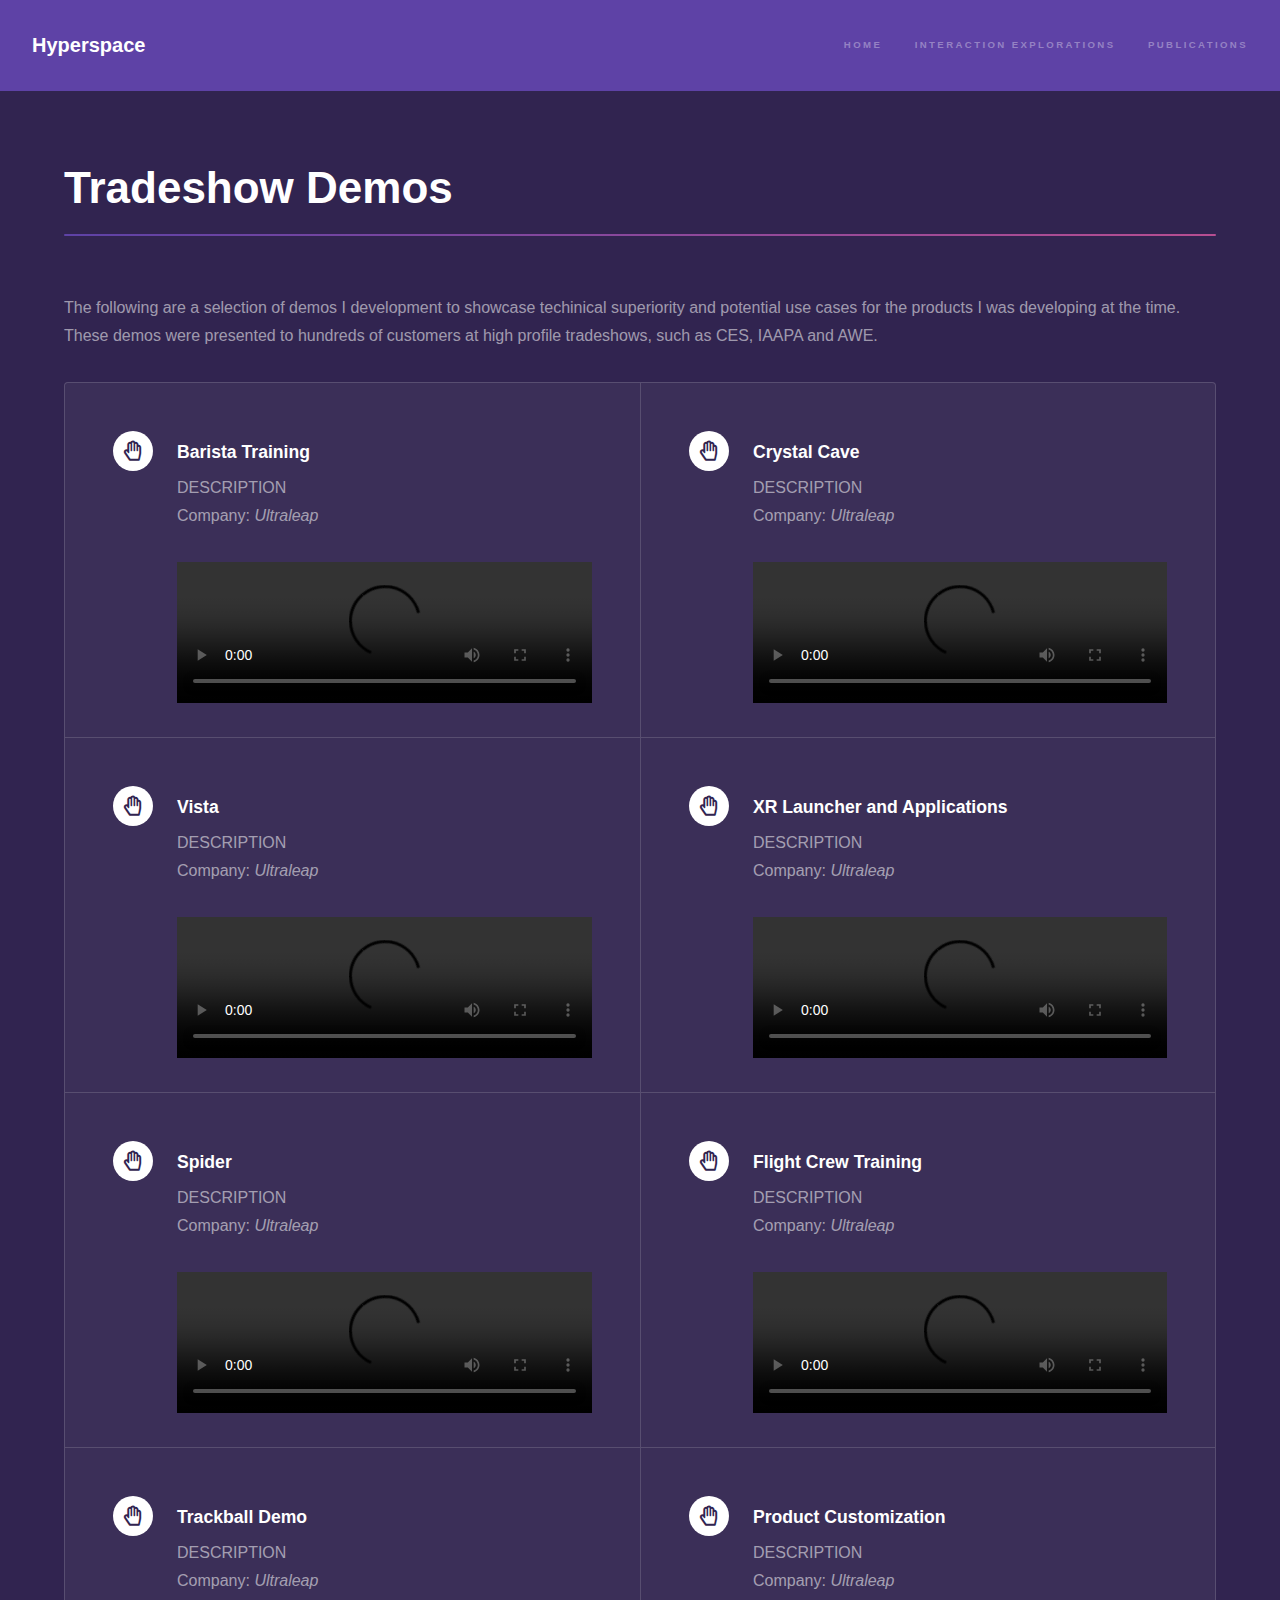
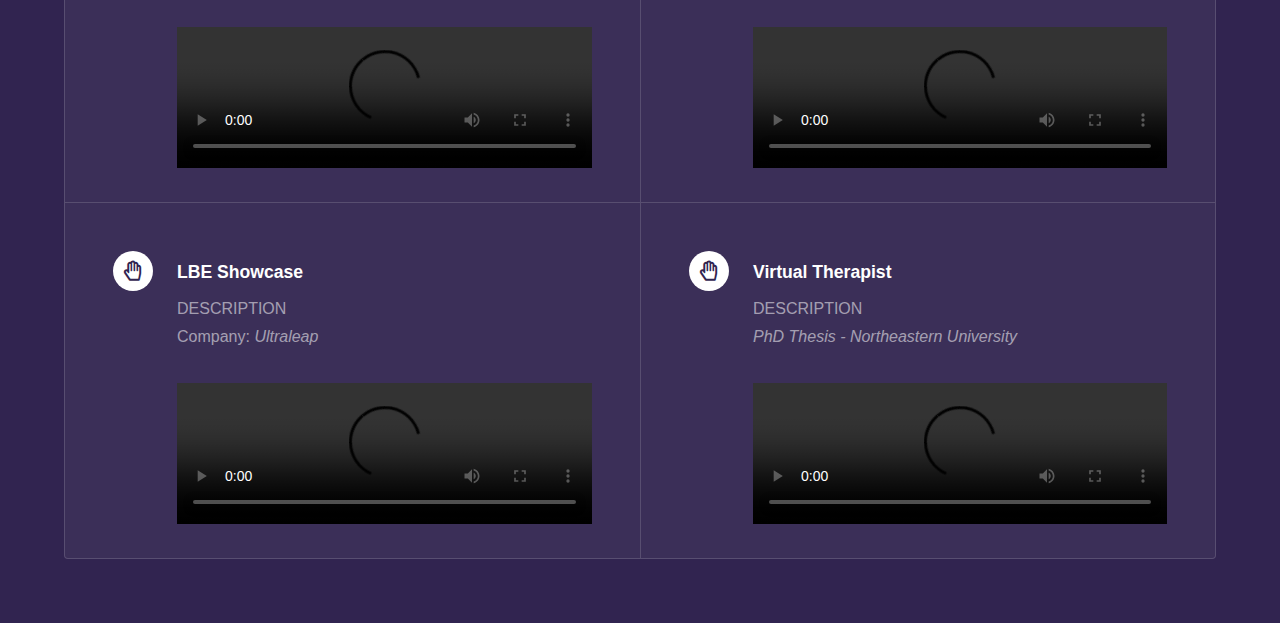
==== commit 783e160d: "Fixed video links" ====
--- a/demos.html
+++ b/demos.html
@@ -39,101 +39,81 @@
 									<span class="icon major far fa-hand-paper"></span>
 									<h3>Barista Training</h3>
 									<p>DESCRIPTION<br />Company: <i>Ultraleap</i></p>
-									<div class="video-section">
-										<div class="video-container">
-											<iframe src="videos/Barista.mp4" frameborder="0" allowfullscreen></iframe>
-										</div>
-									</div>
+									<video controls="">
+										<source src="https://github.com/lazloring/lazloring.github.io/raw/main/videos/Barista.mp4" type="video/mp4" allowfullscreen></iframe>
+									</video>
 								</section>
 								<section>
 									<span class="icon major far fa-hand-paper"></span>
 									<h3>Crystal Cave</h3>
 									<p>DESCRIPTION<br />Company: <i>Ultraleap</i></p>
-									<div class="video-section">
-										<div class="video-container">
-											<iframe src="videos/CrystalCave.mp4" frameborder="0" allowfullscreen></iframe>
-										</div>
-									</div>
+									<video controls="">
+										<source src="https://github.com/lazloring/lazloring.github.io/raw/main/videos/CrystalCave.mp4" type="video/mp4" allowfullscreen></iframe>
+									</video>
 								</section>
 								<section>
 									<span class="icon major far fa-hand-paper"></span>
 									<h3>Vista</h3>
 									<p>DESCRIPTION<br />Company: <i>Ultraleap</i></p>
-									<div class="video-section">
-										<div class="video-container">
-											<iframe src="videos/Vista.mp4" frameborder="0" allowfullscreen></iframe>
-										</div>
-									</div>
+									<video controls="">
+										<source src="https://github.com/lazloring/lazloring.github.io/raw/main/videos/Vista.mp4" type="video/mp4" allowfullscreen></iframe>
+									</video>
 								</section>
 								<section>
 									<span class="icon major far fa-hand-paper"></span>
 									<h3>XR Launcher and Applications</h3>
 									<p>DESCRIPTION<br />Company: <i>Ultraleap</i></p>
-									<div class="video-section">
-										<div class="video-container">
-											<iframe src="videos/PicoLoop.mp4" frameborder="0" allowfullscreen></iframe>
-										</div>
-									</div>
+									<video controls="">
+										<source src="https://github.com/lazloring/lazloring.github.io/raw/main/videos/PicoLoop.mp4" type="video/mp4" allowfullscreen></iframe>
+									</video>
 								</section>
 								<section>
 									<span class="icon major far fa-hand-paper"></span>
 									<h3>Spider</h3>
 									<p>DESCRIPTION<br />Company: <i>Ultraleap</i></p>
-									<div class="video-section">
-										<div class="video-container">
-											<iframe src="videos/Spider.mp4" frameborder="0" allowfullscreen></iframe>
-										</div>
-									</div>
+									<video controls="">
+										<source src="https://github.com/lazloring/lazloring.github.io/raw/main/videos/Spider.mp4" type="video/mp4" allowfullscreen></iframe>
+									</video>
 								</section>
 								<section>
 									<span class="icon major far fa-hand-paper"></span>
-									<h3>Flight Crew Training (Physic Hands Showcase)</h3>
+									<h3>Flight Crew Training</h3>
 									<p>DESCRIPTION<br />Company: <i>Ultraleap</i></p>
-									<div class="video-section">
-										<div class="video-container">
-											<iframe src="videos/VRFlightCrew.mp4" frameborder="0" allowfullscreen></iframe>
-										</div>
-									</div>
+									<video controls="">
+										<source src="https://github.com/lazloring/lazloring.github.io/raw/main/videos/VRFlightCrew.mp4" type="video/mp4" allowfullscreen></iframe>
+									</video>
 								</section>
 								<section>
 									<span class="icon major far fa-hand-paper"></span>
 									<h3>Trackball Demo</h3>
 									<p>DESCRIPTION<br />Company: <i>Ultraleap</i></p>
-									<div class="video-section">
-										<div class="video-container">
-											<iframe src="videos/MarsExample.mp4" frameborder="0" allowfullscreen></iframe>
-										</div>
-									</div>
+									<video controls="">
+										<source src="https://github.com/lazloring/lazloring.github.io/raw/main/videos/MarsExample.mp4" type="video/mp4" allowfullscreen></iframe>
+									</video>
 								</section>
 								<section>
 									<span class="icon major far fa-hand-paper"></span>
 									<h3>Product Customization</h3>
 									<p>DESCRIPTION<br />Company: <i>Ultraleap</i></p>
-									<div class="video-section">
-										<div class="video-container">
-											<iframe src="videos/Columbus.mp4" frameborder="0" allowfullscreen></iframe>
-										</div>
-									</div>
+									<video controls="">
+										<source src="https://github.com/lazloring/lazloring.github.io/raw/main/videos/Columbus.mp4" type="video/mp4" allowfullscreen></iframe>
+									</video>
 								</section>
 								<section>
 									<span class="icon major far fa-hand-paper"></span>
 									<h3>LBE Showcase</h3>
 									<p>DESCRIPTION<br />Company: <i>Ultraleap</i></p>
-									<div class="video-section">
-										<div class="video-container">
-											<iframe src="videos/XStudio.mp4" frameborder="0" allowfullscreen></iframe>
-										</div>
-									</div>
+									<video controls="">
+										<source src="https://github.com/lazloring/lazloring.github.io/raw/main/videos/XStudio.mp4" type="video/mp4" allowfullscreen></iframe>
+									</video>
 								</section>
 								<section>
 									<span class="icon major far fa-hand-paper"></span>
 									<h3>Virtual Therapist</h3>
 									<p>DESCRIPTION<br /><i>PhD Thesis - Northeastern University</i></p>
-									<div class="video-section">
-										<div class="video-container">
-											<iframe src="videos/Thesis.mp4" frameborder="0" allowfullscreen></iframe>
-										</div>
-									</div>
+									<video controls="">
+										<source src="https://github.com/lazloring/lazloring.github.io/raw/main/videos/Thesis.mp4" type="video/mp4" allowfullscreen></iframe>
+									</video>
 								</section>
 							</div>
 						</div>
--- a/assets/css/main.css
+++ b/assets/css/main.css
@@ -3908,24 +3908,7 @@
 
 		}
 
-.video-section {
-	width: 100%; /* or any other width you prefer for the section */
-	max-width: 800px; /* optional max-width to limit the size */
-	margin: 0 auto; /* center the section if you want */
-}
-
-.video-container {
-	position: relative;
-	width: 100%;
-	padding-bottom: 56.25%; /* 16:9 aspect ratio (divide 9 by 16 = 0.5625) */
-	height: 0;
-	overflow: hidden;
-}
-
-	.video-container iframe {
-		position: absolute;
-		top: 0;
-		left: 0;
-		width: 100%;
-		height: 100%;
-	}
+video {
+	width: 100%; /* Video will take up the full width of its container */
+	height: 50%; /* Height will adjust automatically to maintain aspect ratio */
+}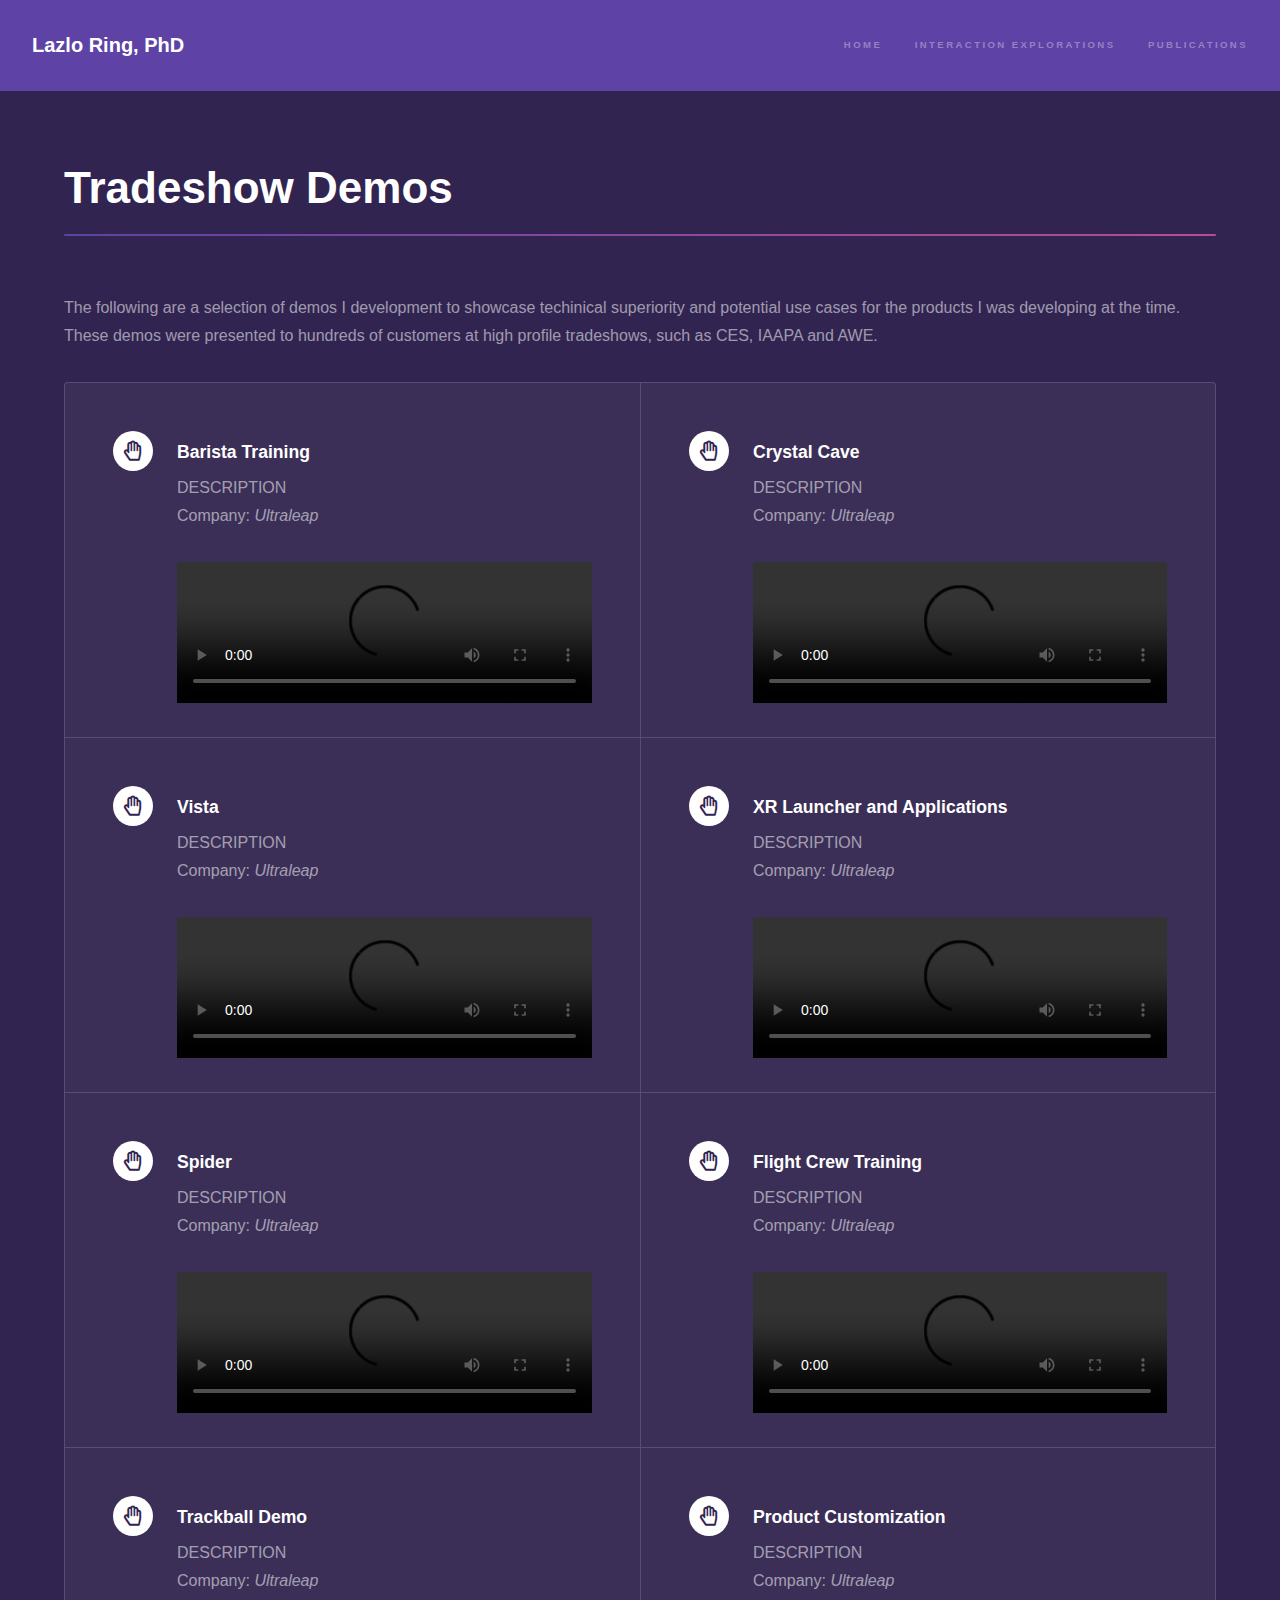
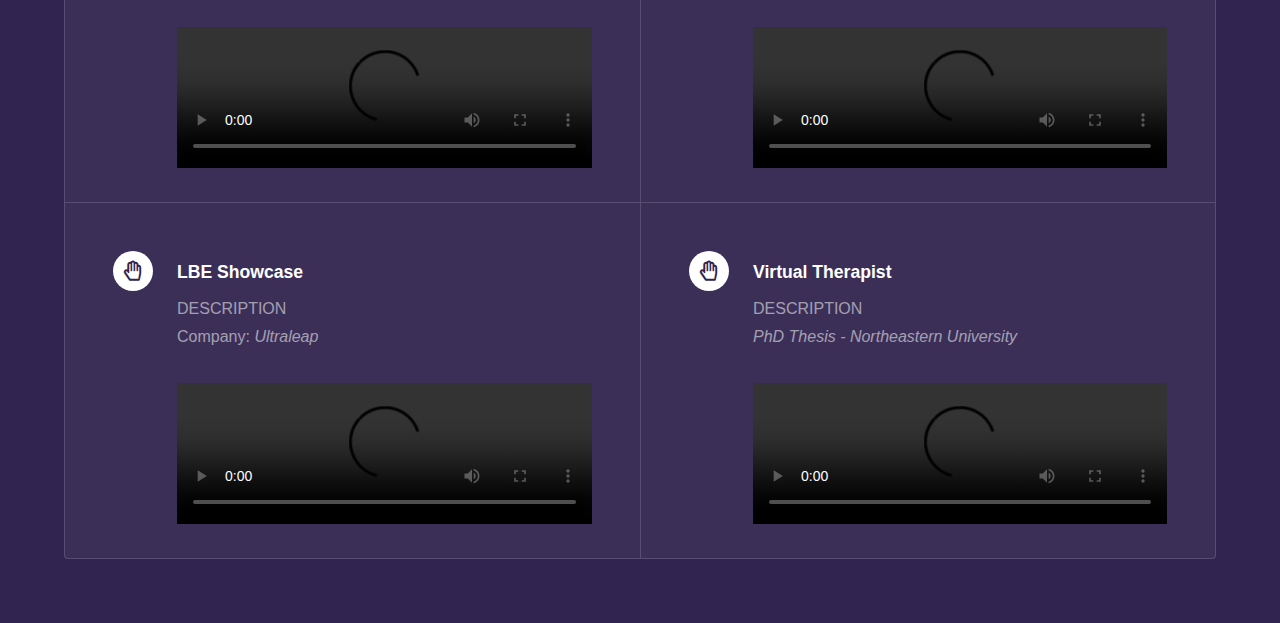
==== commit 90a6f024: "Fixed title" ====
--- a/demos.html
+++ b/demos.html
@@ -16,7 +16,7 @@
 
 		<!-- Header -->
 			<header id="header">
-				<a href="index.html" class="title">Hyperspace</a>
+				<a href="index.html" class="title">Lazlo Ring, PhD</a>
 				<nav>
 					<ul>
 						<li><a href="index.html">Home</a></li>
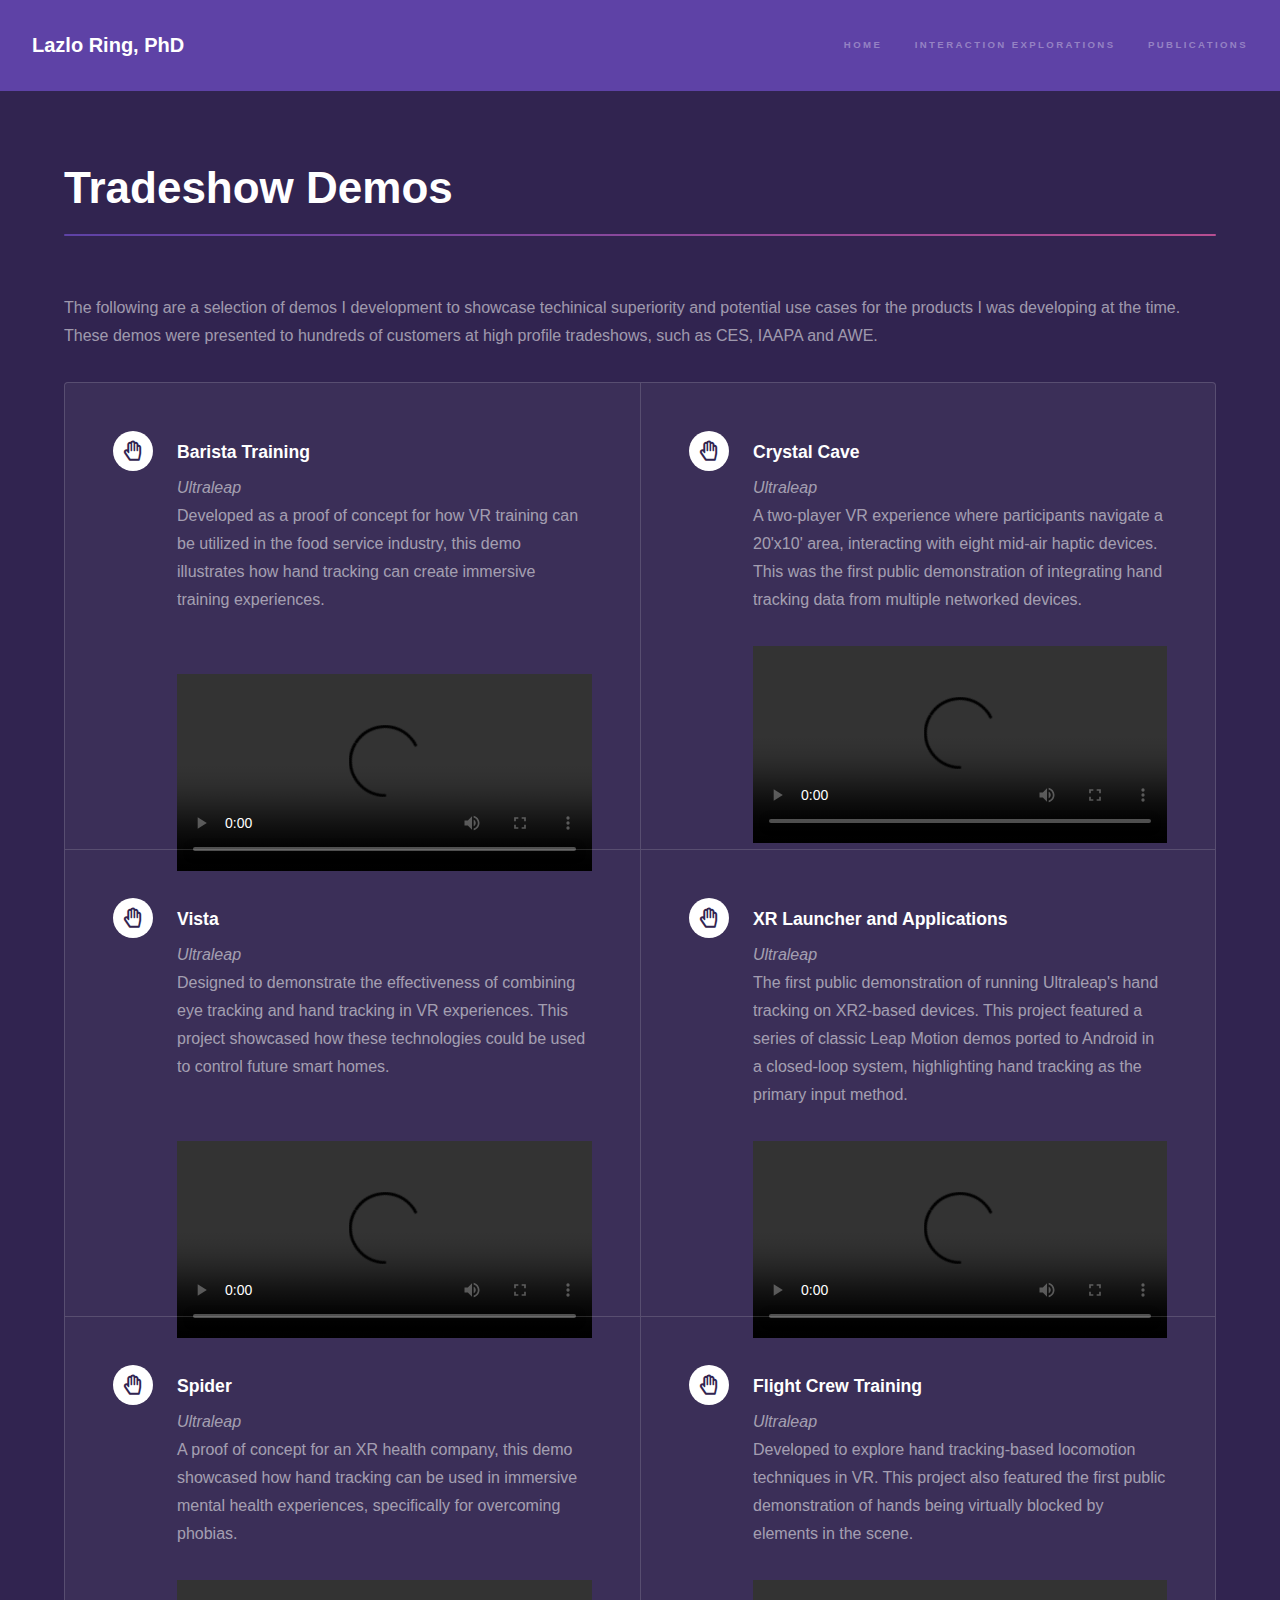
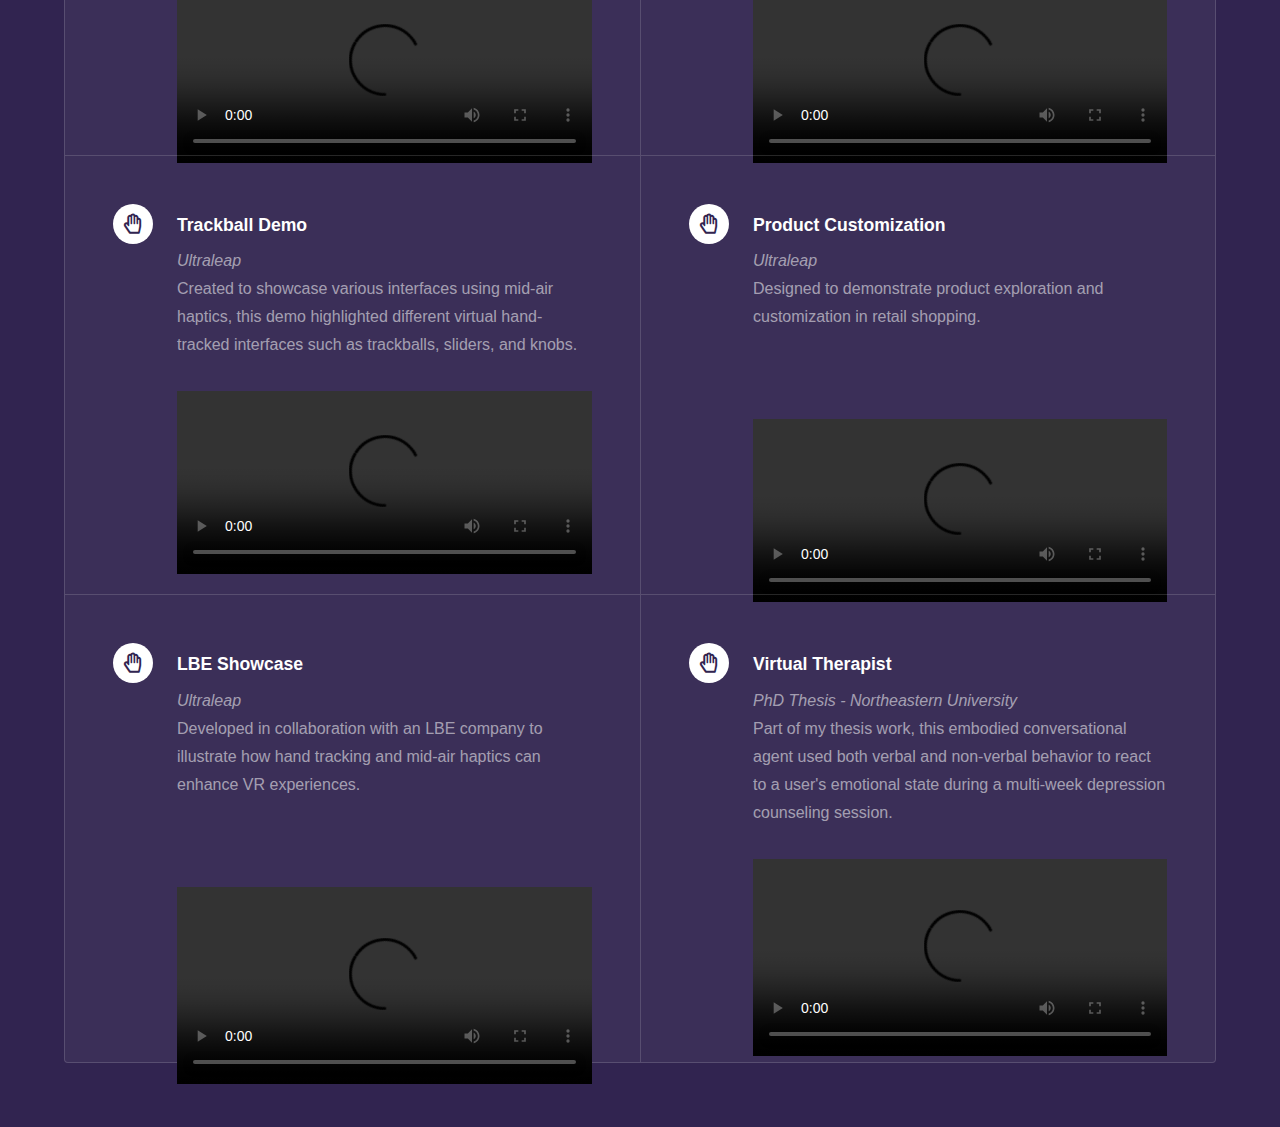
==== commit bf3841a5: "dynamic data loading from json" ====
--- a/demos.html
+++ b/demos.html
@@ -15,16 +15,49 @@
 	<body class="is-preload">
 
 		<!-- Header -->
-			<header id="header">
-				<a href="index.html" class="title">Lazlo Ring, PhD</a>
-				<nav>
-					<ul>
-						<li><a href="index.html">Home</a></li>
-						<li><a href="interactions.html">Interaction Explorations</a></li>
-						<li><a href="publications.html">Publications</a></li>
-					</ul>
-				</nav>
-			</header>
+		<header id="header">
+			<a href="index.html" class="title">Lazlo Ring, PhD</a>
+			<nav>
+				<ul>
+					<li><a href="index.html">Home</a></li>
+					<li><a href="interactions.html">Interaction Explorations</a></li>
+					<li><a href="publications.html">Publications</a></li>
+				</ul>
+			</nav>
+			<script>
+				// Function to fetch JSON data
+				async function fetchData() {
+					try {
+						const response = await fetch('demos/data.json');
+						const data = await response.json();
+						const content = document.getElementById('content');
+						i = 0;
+						data.forEach(item => {
+							i++;
+							const section = document.createElement('section');
+							section.innerHTML = `
+																	<span class="icon major far fa-hand-paper"></span>
+																	<h3>${item.title}</h3>
+																	<p><i>${item.company}</i></br>${item.description}</p>
+																	<video controls="">
+																		<source src="https://github.com/lazloring/lazloring.github.io/raw/main/videos/${item.videoUrl}" type="video/mp4" allowfullscreen>
+																	</video>
+																`;
+							content.appendChild(section);
+						});
+						if (i % 2 == 1) {
+							const section = document.createElement('section');
+                            content.appendChild(section);
+						}
+					} catch (error) {
+						console.error('Error fetching data:', error);
+					}
+				}
+
+				// Call the fetchData function when the page loads
+				window.onload = fetchData;
+			</script>
+		</header>
 
 		<!-- Wrapper -->
 			<div id="wrapper">
@@ -34,88 +67,7 @@
 						<div class="inner">
 							<h1 class="major">Tradeshow Demos</h1>
 							<p>The following are a selection of demos I development to showcase techinical superiority and potential use cases for the products I was developing at the time. These demos were presented to hundreds of customers at high profile tradeshows, such as CES, IAAPA and AWE.</p>
-							<div class="features">
-								<section>
-									<span class="icon major far fa-hand-paper"></span>
-									<h3>Barista Training</h3>
-									<p>DESCRIPTION<br />Company: <i>Ultraleap</i></p>
-									<video controls="">
-										<source src="https://github.com/lazloring/lazloring.github.io/raw/main/videos/Barista.mp4" type="video/mp4" allowfullscreen></iframe>
-									</video>
-								</section>
-								<section>
-									<span class="icon major far fa-hand-paper"></span>
-									<h3>Crystal Cave</h3>
-									<p>DESCRIPTION<br />Company: <i>Ultraleap</i></p>
-									<video controls="">
-										<source src="https://github.com/lazloring/lazloring.github.io/raw/main/videos/CrystalCave.mp4" type="video/mp4" allowfullscreen></iframe>
-									</video>
-								</section>
-								<section>
-									<span class="icon major far fa-hand-paper"></span>
-									<h3>Vista</h3>
-									<p>DESCRIPTION<br />Company: <i>Ultraleap</i></p>
-									<video controls="">
-										<source src="https://github.com/lazloring/lazloring.github.io/raw/main/videos/Vista.mp4" type="video/mp4" allowfullscreen></iframe>
-									</video>
-								</section>
-								<section>
-									<span class="icon major far fa-hand-paper"></span>
-									<h3>XR Launcher and Applications</h3>
-									<p>DESCRIPTION<br />Company: <i>Ultraleap</i></p>
-									<video controls="">
-										<source src="https://github.com/lazloring/lazloring.github.io/raw/main/videos/PicoLoop.mp4" type="video/mp4" allowfullscreen></iframe>
-									</video>
-								</section>
-								<section>
-									<span class="icon major far fa-hand-paper"></span>
-									<h3>Spider</h3>
-									<p>DESCRIPTION<br />Company: <i>Ultraleap</i></p>
-									<video controls="">
-										<source src="https://github.com/lazloring/lazloring.github.io/raw/main/videos/Spider.mp4" type="video/mp4" allowfullscreen></iframe>
-									</video>
-								</section>
-								<section>
-									<span class="icon major far fa-hand-paper"></span>
-									<h3>Flight Crew Training</h3>
-									<p>DESCRIPTION<br />Company: <i>Ultraleap</i></p>
-									<video controls="">
-										<source src="https://github.com/lazloring/lazloring.github.io/raw/main/videos/VRFlightCrew.mp4" type="video/mp4" allowfullscreen></iframe>
-									</video>
-								</section>
-								<section>
-									<span class="icon major far fa-hand-paper"></span>
-									<h3>Trackball Demo</h3>
-									<p>DESCRIPTION<br />Company: <i>Ultraleap</i></p>
-									<video controls="">
-										<source src="https://github.com/lazloring/lazloring.github.io/raw/main/videos/MarsExample.mp4" type="video/mp4" allowfullscreen></iframe>
-									</video>
-								</section>
-								<section>
-									<span class="icon major far fa-hand-paper"></span>
-									<h3>Product Customization</h3>
-									<p>DESCRIPTION<br />Company: <i>Ultraleap</i></p>
-									<video controls="">
-										<source src="https://github.com/lazloring/lazloring.github.io/raw/main/videos/Columbus.mp4" type="video/mp4" allowfullscreen></iframe>
-									</video>
-								</section>
-								<section>
-									<span class="icon major far fa-hand-paper"></span>
-									<h3>LBE Showcase</h3>
-									<p>DESCRIPTION<br />Company: <i>Ultraleap</i></p>
-									<video controls="">
-										<source src="https://github.com/lazloring/lazloring.github.io/raw/main/videos/XStudio.mp4" type="video/mp4" allowfullscreen></iframe>
-									</video>
-								</section>
-								<section>
-									<span class="icon major far fa-hand-paper"></span>
-									<h3>Virtual Therapist</h3>
-									<p>DESCRIPTION<br /><i>PhD Thesis - Northeastern University</i></p>
-									<video controls="">
-										<source src="https://github.com/lazloring/lazloring.github.io/raw/main/videos/Thesis.mp4" type="video/mp4" allowfullscreen></iframe>
-									</video>
-								</section>
-							</div>
+							<div id="content" class="features"/>
 						</div>
 					</section>
 
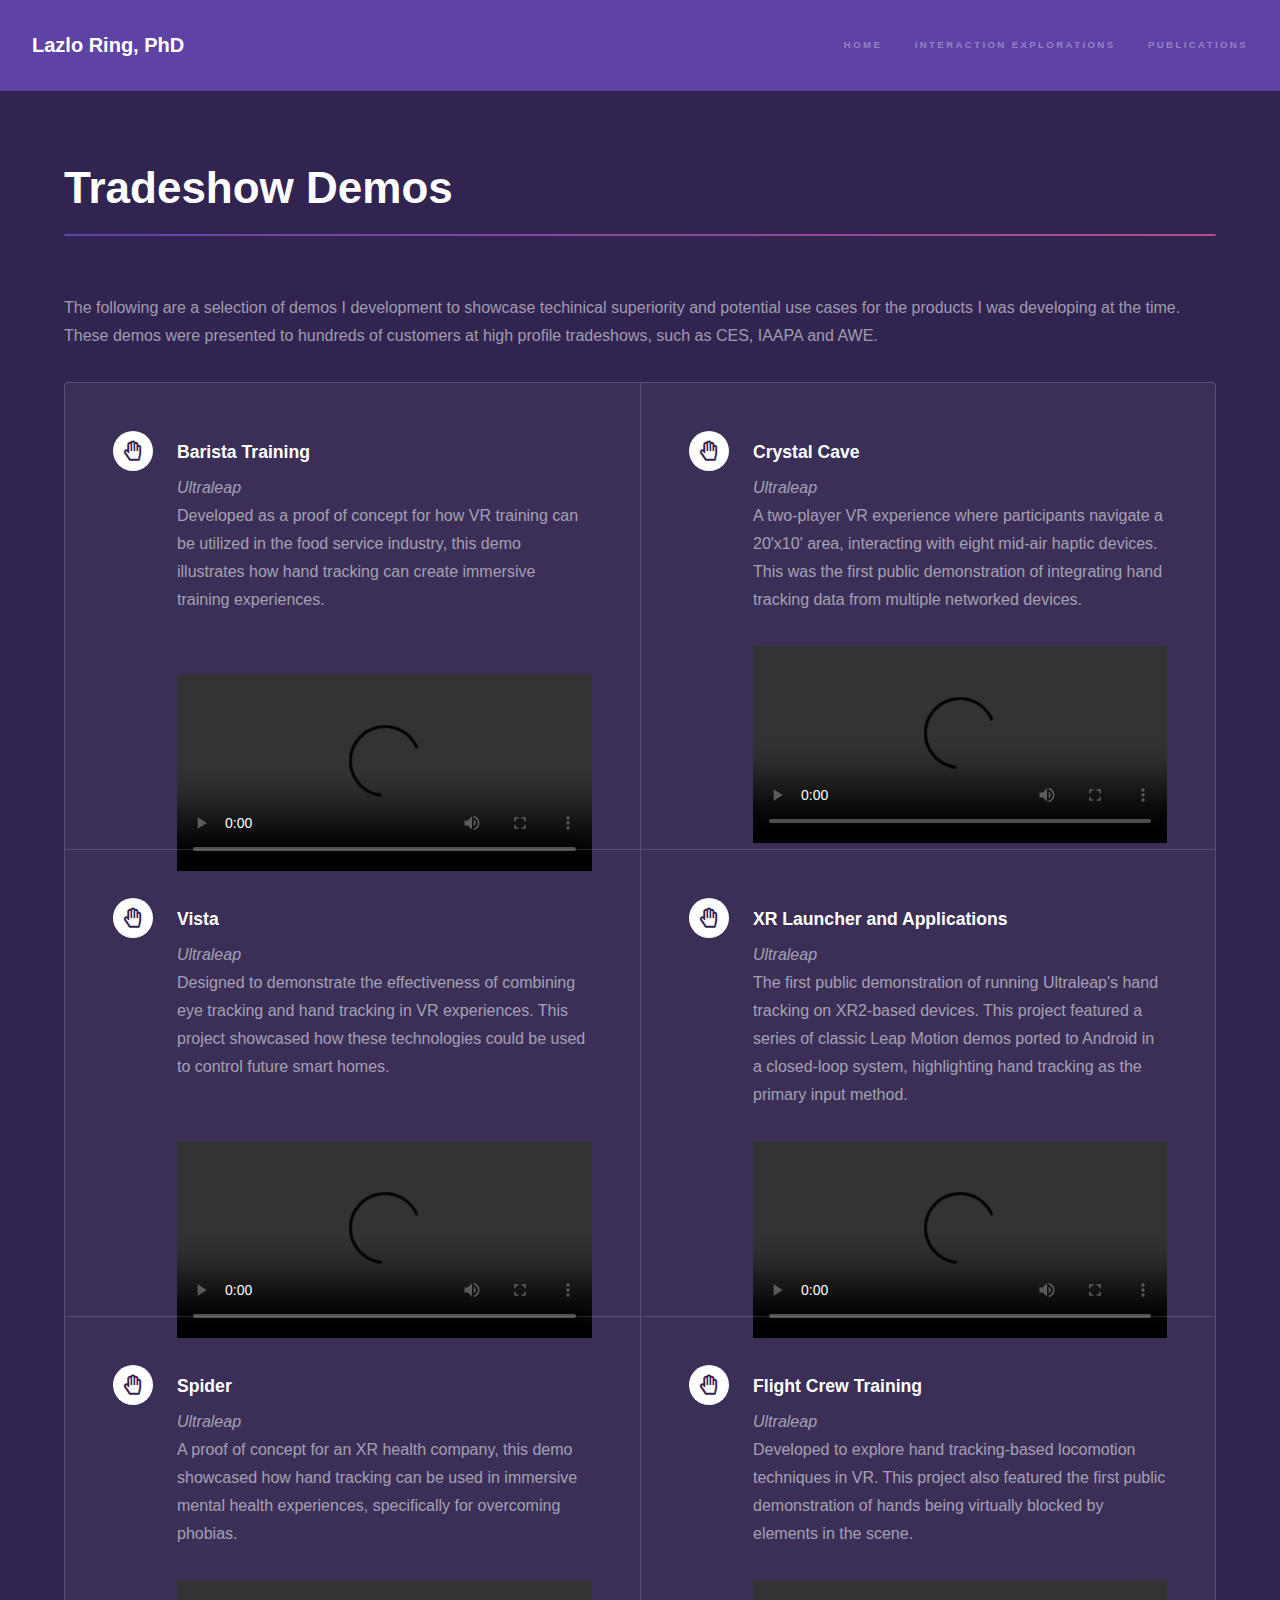
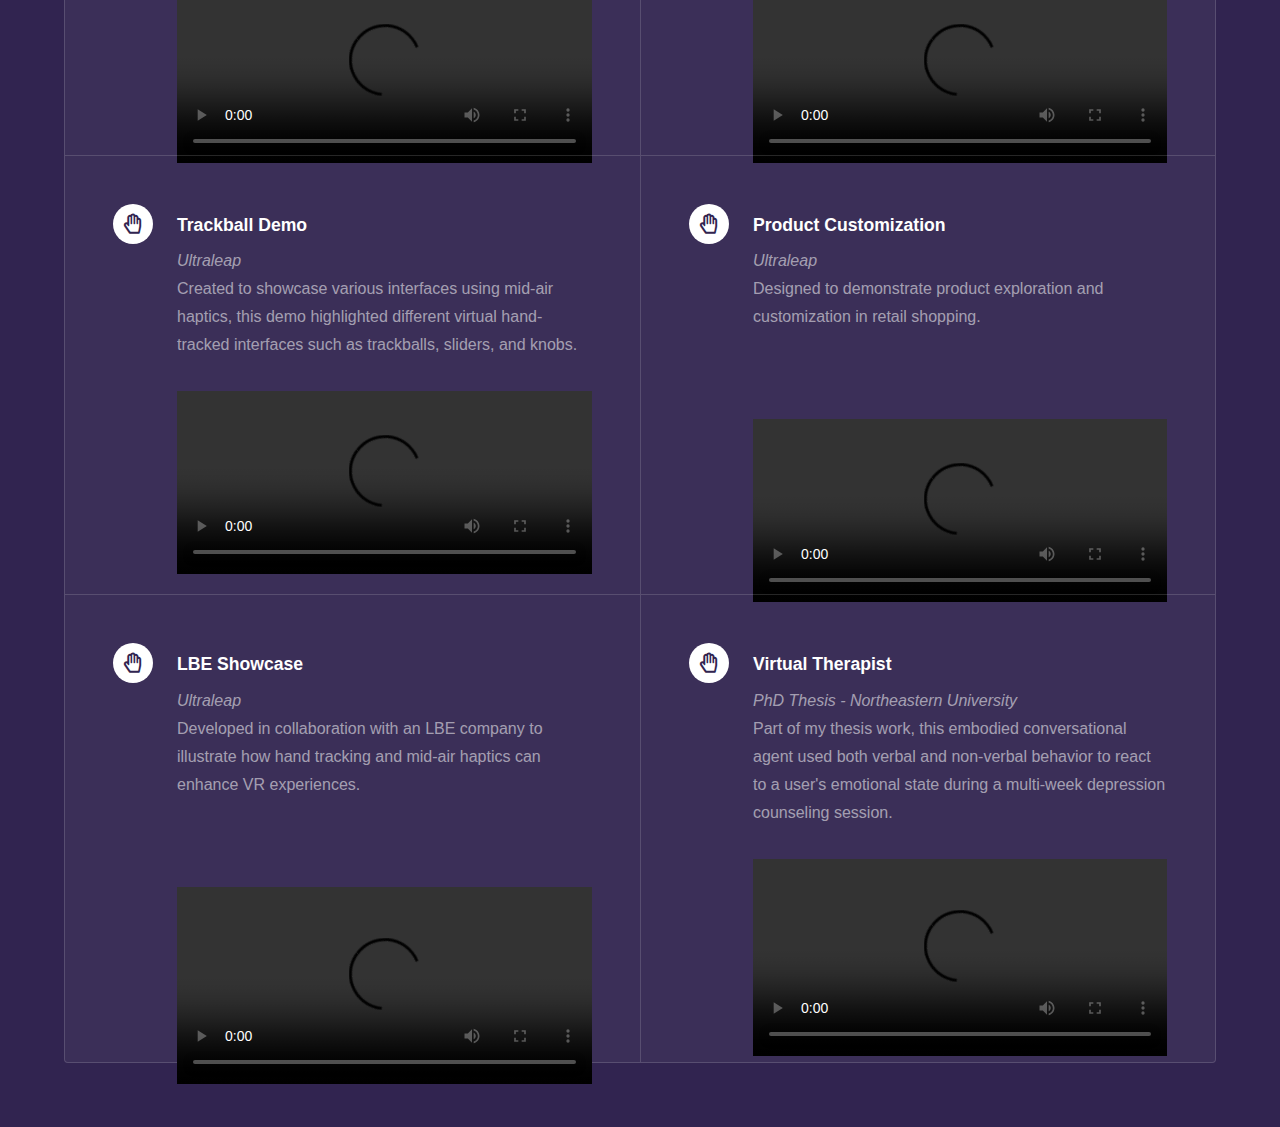
==== commit a53c6d91: "moved files around and updated interaction descriptions" ====
--- a/demos.html
+++ b/demos.html
@@ -40,7 +40,7 @@
 																	<h3>${item.title}</h3>
 																	<p><i>${item.company}</i></br>${item.description}</p>
 																	<video controls="">
-																		<source src="https://github.com/lazloring/lazloring.github.io/raw/main/videos/${item.videoUrl}" type="video/mp4" allowfullscreen>
+																		<source src="https://github.com/lazloring/lazloring.github.io/raw/main/demos/${item.videoUrl}" type="video/mp4" allowfullscreen>
 																	</video>
 																`;
 							content.appendChild(section);
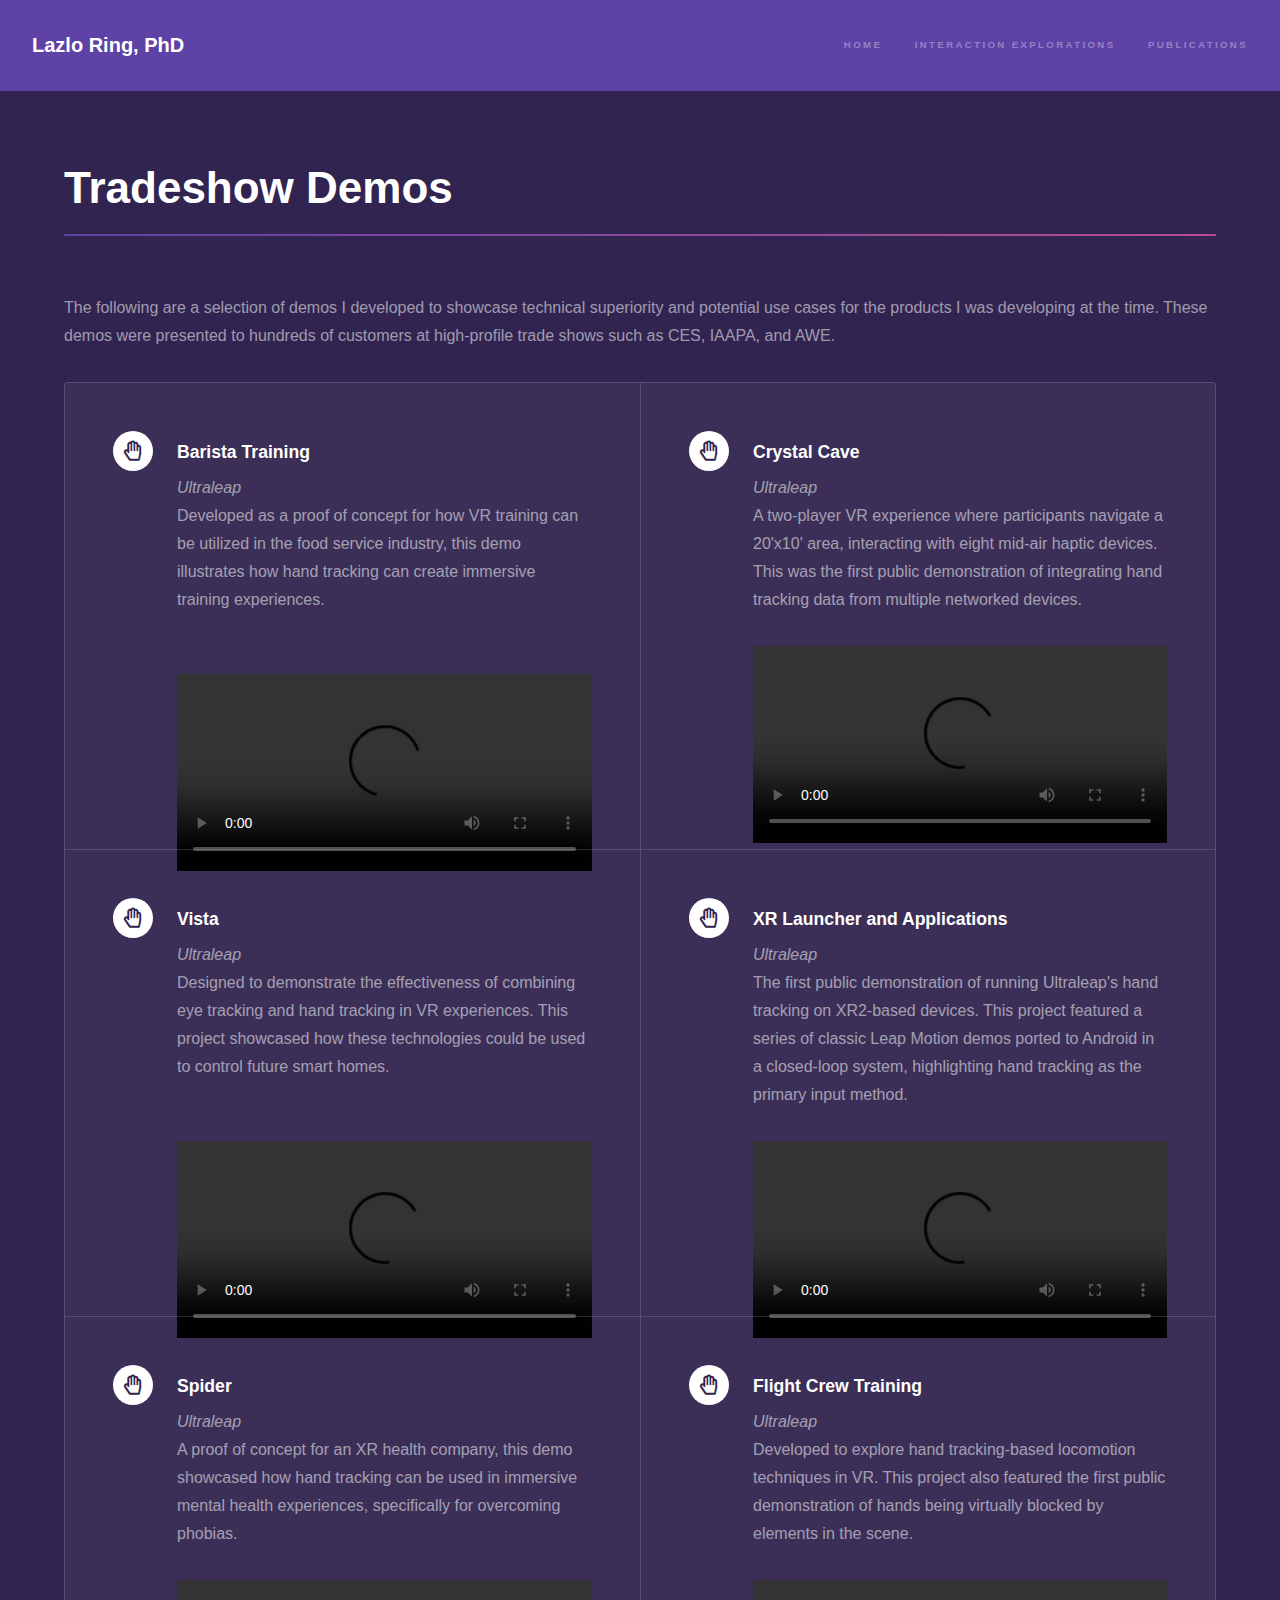
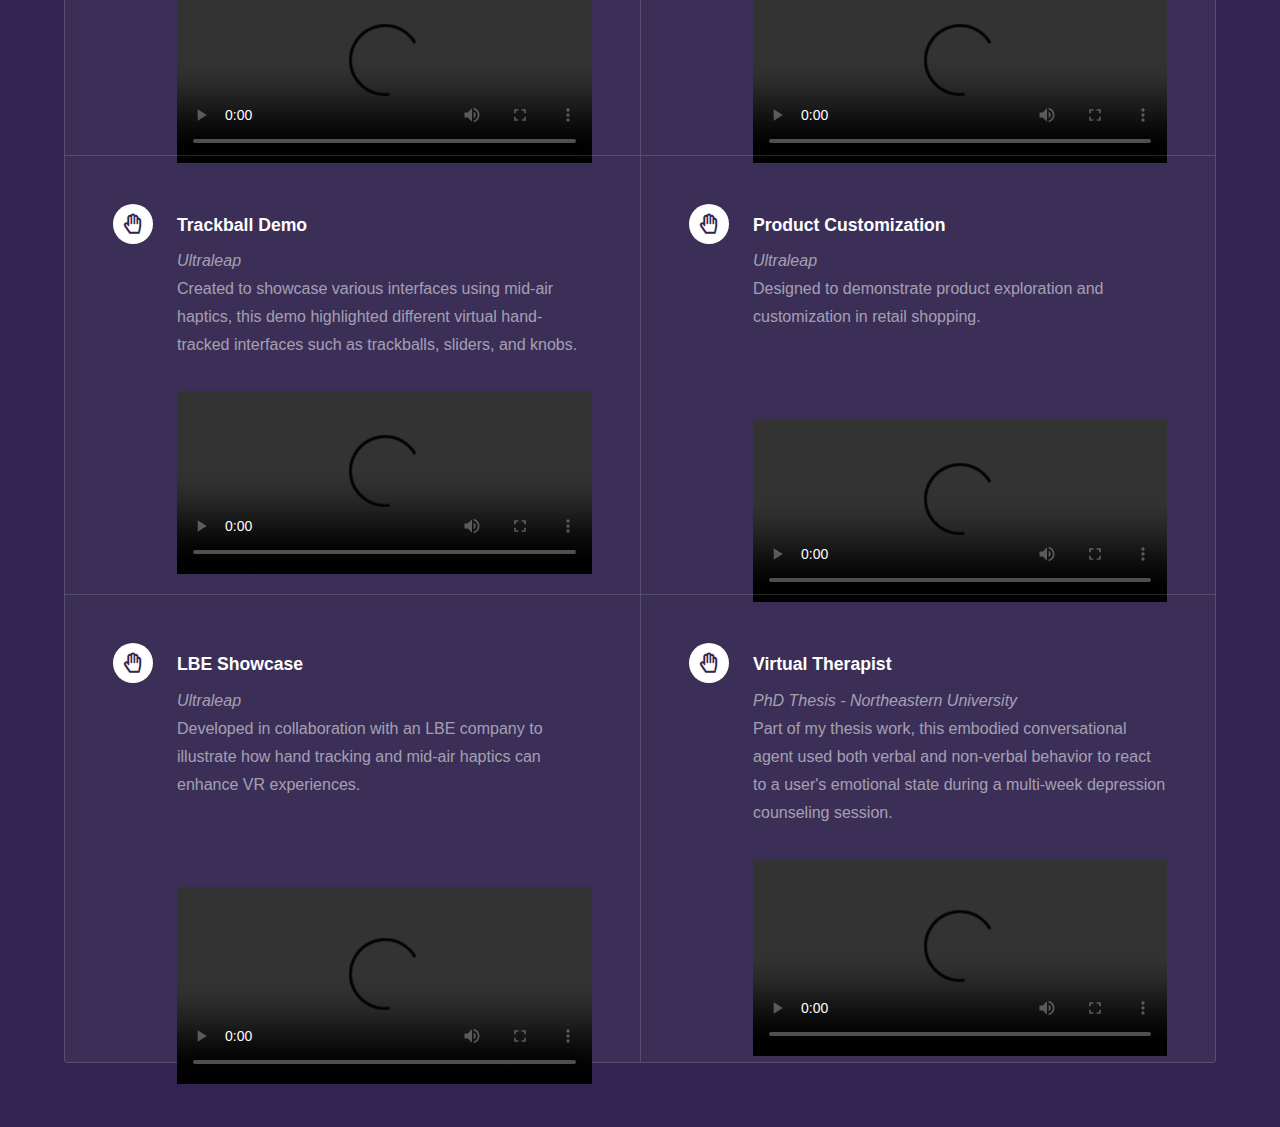
==== commit 9da84edc: "minor fixes" ====
--- a/demos.html
+++ b/demos.html
@@ -66,7 +66,7 @@
 					<section id="main" class="wrapper">
 						<div class="inner">
 							<h1 class="major">Tradeshow Demos</h1>
-							<p>The following are a selection of demos I development to showcase techinical superiority and potential use cases for the products I was developing at the time. These demos were presented to hundreds of customers at high profile tradeshows, such as CES, IAAPA and AWE.</p>
+							<p>The following are a selection of demos I developed to showcase technical superiority and potential use cases for the products I was developing at the time. These demos were presented to hundreds of customers at high-profile trade shows such as CES, IAAPA, and AWE.</p>
 							<div id="content" class="features"/>
 						</div>
 					</section>
